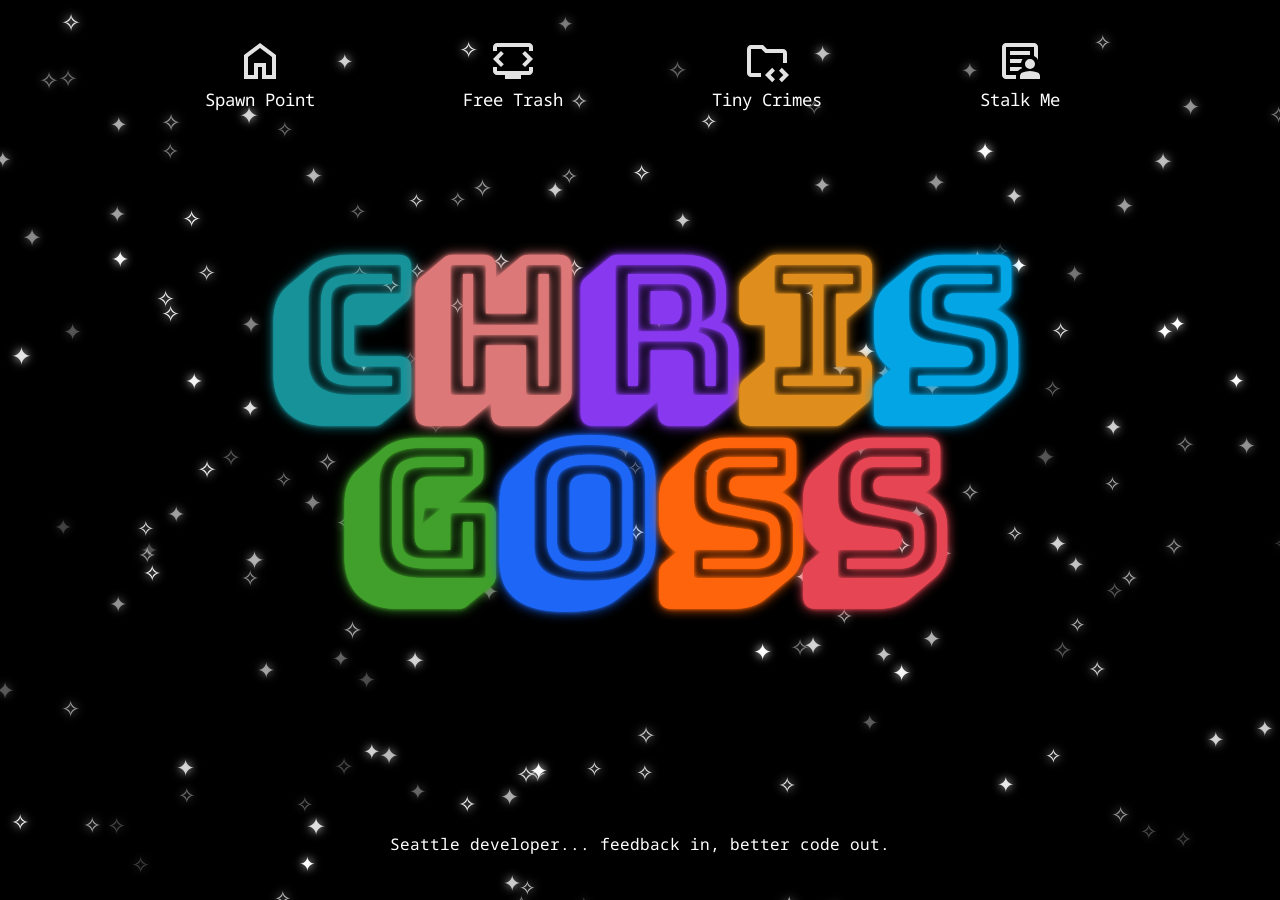
==== index.html @ a901c26e "removed / from: games/sparkle-seeker.html link." ====
<!-- NOTE: MAIN HTML -->
<!DOCTYPE html>
<html lang="en">
<head>
     <meta charset="UTF-8">
     <meta name="viewport" content="width=device-width, initial-scale=1.0">
     <title>✨Chris Goss | Portfolio✨</title>
     <link rel="stylesheet" href="style.css">
</head>
<body>
     <canvas id="siteBgCanvas" class="site-bg-canvas" aria-hidden="true"></canvas>
     <div class="body-ody">

          <header class="site-header">
               <div class="header-top">
                    <nav id="navMenu" class="nav-menu" aria-label="Main navigation">
                         <ul class="nav-list">
                              <li>
                                   <a href="/index.html" class="nav-link">
                                        <img src="images/home.svg" class="nav-icon" alt="" aria-hidden="true">
                                        <span class="nav-label">Spawn Point</span>
                                        <!-- <span class="nav-desc">Origin story.</span> -->
                                   </a>
                              </li>

                              <li>
                                   <a href="games/sparkle-seeker/sparkle-seeker.html" class="nav-link">
                                             <!-- FIXME: WHY TF ISNT THIS PAGE LINK WORKING NOW? -->



                                        <img src="images/showcase.svg" class="nav-icon" alt="" aria-hidden="true">
                                        <span class="nav-label">Free Trash</span>
                                        <!-- <span class="nav-desc">Playable nonsense.</span> -->
                                   </a>
                              </li>

                              <li>
                                   <a href="/https://github.com/cgoss-dev" class="nav-link" target="_blank" rel="noopener noreferrer">
                                        <img src="images/github.svg" class="nav-icon" alt="" aria-hidden="true">
                                        <span class="nav-label">Tiny Crimes</span>
                                        <!-- <span class="nav-desc">Code experiments.</span> -->
                                   </a>
                              </li>

                              <li>
                                   <a href="/https://www.linkedin.com/chrisgoss206" class="nav-link" target="_blank" rel="noopener noreferrer">
                                        <img src="images/indeed.svg" class="nav-icon" alt="" aria-hidden="true">
                                        <span class="nav-label">Stalk Me</span>
                                        <!-- <span class="nav-desc">Digital footprints.</span> -->
                                   </a>
                              </li>
                         </ul>
                    </nav>
               </div>
          </header>
          
          <main class="main-squeeze">
               <section class="hero-stack" aria-label="Intro section">
                    <h1>
                         <a href="index.html" class="marquee" id="marquee-main">
                              <span class="marquee-word">Chris</span>
                              <span class="marquee-break">Goss</span>
                         </a>
                    </h1>
               </section>
          </main>

          <footer class="hero-stack" aria-label="Intro section">
               <div class="hero-blurb">
                    <p class="tagline">
                         Seattle developer... <span class="tagline-break"></span>
                    </p>
               </div>
          </footer>

     </div>
     <script src="script.js"></script>
</body>
</html>
---- style.css ----
/* NOTE: MAIN ROOT CSS */

@import url("https://fonts.googleapis.com/css2?family=Noto+Sans+Mono:wght@400;600&display=swap");
@import url("https://fonts.googleapis.com/css2?family=Bungee+Shade&display=swap");

:root {
     /* COLOR */

     --bg-color: #000000;
     --text-color: #ffffff;
     --accent-color: white;
     --content-width: min(100%, 40rem);

     /* SHARED RAINBOW COLOR ENGINE PALETTE */
     /* Core JS + background JS can both pull from these if needed. */

     --rainbow-pink: #ea76cb;
     --rainbow-red: #d20f39;
     --rainbow-maroon: #e64553;
     --rainbow-peach: #fe640b;
     --rainbow-flamingo: #dd7878;
     --rainbow-yellow: #df8e1d;
     --rainbow-green: #40a02b;
     --rainbow-teal: #179299;
     --rainbow-sky: #04a5e5;
     --rainbow-blue: #1e66f5;
     --rainbow-lavender: #7287fd;
     --rainbow-violet: #8839ef;

     /* PAGE LAYOUT */

     --page-width-wide: 72rem;
     --page-padding-y: clamp(1rem, 2vw, 1.5rem);
     --page-padding-x: calc(var(--page-padding-y) * 1);
     --page-section-gap: var(--page-padding-y);

     --menu-button-color: var(--text-color);
     --menu-canvasboard-width-min: 10em;
     --menu-item-padding: 0.5em;

     /* TEXT */

     --font-body: "Noto Sans Mono", monospace;
     --font-fancy: "Bungee Shade", monospace;

     --header-text-align: left;

     /* A larger visual size is kept here.
     Full-width reclaim farther below helps cutoff stay avoided. */
     --text-size-marquee: clamp(4rem, 15vw, 15rem);
     --text-size-medium: clamp(3rem, 10vw, 3rem);
     --text-size-small: clamp(0.8rem, 5vw, 1.5rem);

     /* Tagline size controls were added here.
     SM can keep size; XS can shrink a little if needed. */
     --text-size-tagline: clamp(0.8rem, 3vw, 1rem);
     --text-size-tagline-xs: clamp(0.75rem, 3vw, 1rem);

     --text-color-marquee: var(--text-color);
     --text-color-medium: var(--text-color);
     --text-color-small: var(--text-color);

     /* JS TEXT COLOR CYCLE CONTROL */
     /* Core JS reads this exact variable name. */

     --text-rainbow-cycle-speed: 900;
     --text-rainbow-transition-speed: 0.2s;
     --text-rainbow-transition-style: ease-in-out;

     /* GLOW */

     --glow-depth: 0 0.75rem 1.75rem rgba(0, 0, 0, 0.5);

     --glow-core: 0 0 clamp(0.02rem, 0.08vw, 0.05rem);
     --glow-soft: 0 0 clamp(0.08rem, 0.3vw, 0.25rem);
     --glow-wide: 0 0 clamp(0.25rem, 0.9vw, 0.75rem);
     --glow-max: 0 0 1rem;

     --glow-text:
          var(--glow-core) currentColor,
          var(--glow-soft) currentColor,
          var(--glow-wide) currentColor;

     --glow-canvasboard:
          var(--glow-depth),
          var(--glow-wide) var(--canvasboard-glow-color),
          var(--glow-max) var(--canvasboard-glow-color);

     /* Core JS reads these exact names for bungee-style +/- glow. */
     /* Leaving these variables in place so JS does not break, but neutralizing them. */
     --glow-bg-particle-blur: 10;
     --glow-game-particle-blur: 10;
     --bungee-glow-blur: 0 0 0.05rem;
     --bungee-shadow-offset-1: 0 0 0 transparent;
     --bungee-shadow-offset-2: 0 0 0 transparent;

     /* PANEL / BOX STYLING */

     --canvasboard-radius: 1em;
     --canvasboard-border-width: 0.25em;
     --canvasboard-border-color: var(--accent-color);
     --canvasboard-border: var(--canvasboard-border-width) solid var(--canvasboard-border-color);
     --canvasboard-glow-color: var(--accent-color);

     /* LAYERS */

     --sparkle-layer-z: -1;
     --ui-layer-z: 2;
     --menu-layer-z: 20;

     /* BACKGROUND SPARKLE CONTROL CENTER */

     --sparkle-opacity: 1;
     --sparkle-count-max: 180;
     --sparkle-density: 0.00015;
     --sparkle-size-min: 20;
     --sparkle-size-max: 25;
     --sparkle-speed-min: 0.2;
     --sparkle-speed-max: 0.7;
     --sparkle-wobble-speed-min: 0.005;
     --sparkle-wobble-speed-max: 0.02;
     --sparkle-wobble-amount-min: 5;
     --sparkle-wobble-amount-max: 15;
     --sparkle-opacity-min: 0.2;
     --sparkle-opacity-max: 1;
     --sparkle-respawn-offset-top: -20;
     --sparkle-respawn-offset-bottom: 24;

     /* BREAKPOINTS */

     --breakpoint-sm-max: 40rem;
     --breakpoint-md-max: 64rem;
     --breakpoint-lg-max: 90rem;

     /* SHARED SPACING */

     --nav-height: clamp(3rem, 8vh, 4rem);
     --hero-gap: clamp(1rem, 4vh, 2rem);

     /* NAV SIZE CONTROL */
     /* Tighter clamp values are used here so a single row is kept longer. */

     --nav-panel-width: 100%;
     --nav-pill-gap: clamp(0.5rem, 1vw, 1rem);
     --nav-pill-padding-y: 0.25rem;
     --nav-pill-padding-x: 0.5rem;

     --nav-icon-size: clamp(2.5rem, 5vw, 3rem);

     /* Label size is allowed to shrink harder here so a single row is preserved. */
     --nav-label-size: clamp(0.85rem, 1.35vw, 1.1rem);
     --nav-desc-size: clamp(0.75rem, 1.5vw, 2rem);
}

/* NON-ROOT CORE */

*,
*::before,
*::after {
     box-sizing: border-box;
}

/* Base document sizing is kept together here for easier scanning. */
html {
     font-size: 16px;
}

body {
     margin: 0;
     padding: 0;
     text-align: left;
     min-height: 100dvh;
     background: var(--bg-color);
     color: var(--text-color);
     font-family: var(--font-body);
     position: relative;
     overflow: hidden;
}

.body-ody {
     width: 100%;
     min-height: 100dvh;
     margin: 0 auto;
     padding: var(--page-padding-y) var(--page-padding-x);
     position: relative;
     z-index: var(--ui-layer-z);
     display: grid;
     grid-template-rows: auto 1fr;
     overflow: hidden;
}

/* BACKGROUND SPARKLE CANVAS */

.site-bg-canvas {
     position: fixed;
     inset: 0;
     width: 100vw;
     height: 100dvh;
     display: block;
     pointer-events: none;
     opacity: var(--sparkle-opacity);
     z-index: var(--sparkle-layer-z);
}

/* NOTE: HEADER */

header {
     /* border: red, solid, 5px; */

     width: 100%;
     max-width: 100%;
     margin: 0 auto;
     padding: 0;
     text-align: center;
     position: relative;
     line-height: 1;
     display: flex;
     flex-direction: column;
     justify-content: center;

     /* Header spacing can be tied to current text size here so it shrinks more gracefully on smaller screens. */
     gap: 0;
}

.site-header {
     width: 100%;
     max-width: 1000px;
     z-index: var(--menu-layer-z);
}

.header-top {
     width: 100%;
     min-height: var(--nav-height);
     display: flex;
     align-items: center;
     justify-content: center;
     gap: 1rem;
     min-width: 0;

     /* A smaller em-based bottom space can be used here so row spacing follows marquee size. */
     padding-bottom: 0.25em;
}

h1 {
     /* border: yellow, solid, 5px; */

     margin: 0;
     padding: 0;
     text-align: center;
     line-height: 1;
     width: 100%;
     flex: 0 0 auto;
     min-width: 0;

     /* Title area can be allowed to shrink inside shared top row. */
     /* Centering is reinforced here so resize stays clean. */
     display: flex;
     align-items: center;
     justify-content: center;
}

/* NOTE: MENU */
/* Wrapper stays visible/positioned. JS toggles .menu-open on this wrapper. */

.dropdown-low {
     position: relative;
     z-index: var(--menu-layer-z);
     display: flex;
     flex-direction: column;
     align-items: center;
     justify-content: center;
     flex: 0 0 auto;
     width: 100%;
     max-width: 100%;
}

.nav-button {
     position: relative;
     display: none;
     align-items: center;
     justify-content: center;
     width: 3rem;
     height: 3rem;
     padding: 0;
     margin: 0;
     background: rgba(0, 0, 0, 0.75);
     border: var(--canvasboard-border);
     border-radius: 999px;
     outline: none;
     cursor: pointer;
     font-family: var(--font-fancy);
     font-size: 1rem;
     line-height: 1.25;
     color: var(--menu-button-color);
     -webkit-text-fill-color: currentColor;
     text-shadow: var(--glow-text);
     opacity: 1;
     transform: none;
     filter: none;
     box-shadow: var(--glow-canvasboard);

     /* NOTE: SIMPLE HOVER RESPONSE
     Color and glow are eased here. Scale motion is intentionally omitted here. */
     transition:
          color 0.2s ease-in-out,
          text-shadow 0.2s ease-in-out,
          opacity 0.2s ease-in-out,
          filter 0.2s ease-in-out,
          background-color 0.2s ease-in-out;
}

.nav-button-open, .nav-button-close {
     position: absolute;
     inset: 0;
     display: inline-flex;
     align-items: center;
     justify-content: center;
     transition:
          opacity 0.2s ease-in-out,
          transform 0.2s ease-in-out;
}

.nav-button-close {
     opacity: 0;
     transform: scale(0.7);
}

.dropdown-low.menu-open .nav-button-open {
     opacity: 0;
     transform: scale(0.7);
}

.dropdown-low.menu-open .nav-button-close {
     opacity: 1;
     transform: scale(1);
}

/* NOTE: PANEL */
/* Hidden by default. Opens when parent wrapper gets .menu-open from JS. */

.nav-menu {
     position: relative;
     top: auto;
     right: auto;
     width: 100%;
     max-width: 100%;
     list-style: none;
     margin: 0 auto;
     min-width: 0;
     overflow: hidden;
     opacity: 1;
     transform: none;
     pointer-events: auto;

     /* border: var(--canvasboard-border); */
     /* border-radius: 999px; */
     /* background: rgba(0, 0, 0, 0.72); */
     /* box-shadow: var(--glow-canvasboard); */

     transition:
          opacity 0.25s ease-in-out,
          transform 0.25s ease-in-out;
}

.dropdown-low.menu-open .nav-menu {
     opacity: 1;
     transform: none;
     pointer-events: auto;
}

.nav-menu ul,
.nav-list {
     list-style: none;
     margin: 0;
     padding: 0;
}

.nav-list {
     display: flex;
     justify-content: space-between;
     align-items: stretch;
     gap: var(--nav-pill-gap);
     width: 100%;

     /* Wrapping is blocked here so a single row is kept. */
     flex-wrap: nowrap;
}

.nav-menu li {
     margin: 0;
     padding: 0;
     min-width: 0;
     flex: 1 1 0;
     font-size: var(--text-size-small);
     text-align: center;

     /* Equal-width slots are used here so icon-only mode
     keeps same overall spread instead of bunching up. */
}

.nav-menu a {
     text-decoration: none;
}

.nav-link {
     display: inline-flex;
     align-items: center;
     justify-content: center;
     min-height: 100%;
     width: 100%;
     max-width: 100%;
     padding: var(--nav-pill-padding-y) var(--nav-pill-padding-x);
     color: var(--text-color-medium);
     background: transparent;
     border-radius: 999px;
     cursor: pointer;
     text-align: center;
     white-space: nowrap;

     /* Gap is allowed to shrink here so a single row is kept. */
     gap: clamp(0rem, 0.5vw, 0.7rem);

     /* NOTE: SIMPLE LINK HOVER RESPONSE
     Color and glow are eased here. Scale motion is intentionally omitted here. */
     transition:
          background-color 0.2s ease-in-out,
          color 0.2s ease-in-out,
          text-shadow 0.2s ease-in-out,
          opacity 0.2s ease-in-out;
}

.nav-link:hover,
.nav-link:active,
.nav-link:focus-visible {
     color: var(--text-color);
     text-shadow: var(--glow-text);
     background: rgba(255, 255, 255, 0.08);
}

/* NOTE: EMOJI ICON CONTROL */
/* Emoji stays clean here, without extra panel or border treatment. */

.nav-icon {
     width: var(--nav-icon-size);
     height: var(--nav-icon-size);
     line-height: 1;
     display: inline-block;
     flex: 0 0 auto;
     vertical-align: middle;
     object-fit: contain;
     background: transparent;
     border: none;
     box-shadow: none;
     outline: none;

     /* Hover glow is matched to label glow here. */
     transition:
          filter 0.2s ease-in-out,
          opacity 0.2s ease-in-out,
          transform 0.2s ease-in-out;
}

.nav-link:hover .nav-icon,
.nav-link:active .nav-icon,
.nav-link:focus-visible .nav-icon {
     filter:
          drop-shadow(var(--glow-core) currentColor)
          drop-shadow(var(--glow-soft) currentColor)
          drop-shadow(var(--glow-wide) currentColor);
}

.nav-label,
.nav-desc {
     display: inline-block;
     min-width: 0;
}

.nav-label {
     font-size: var(--nav-label-size);
     line-height: 1.25;
     white-space: nowrap;
}

.nav-desc {
     display: none;
     font-size: var(--nav-desc-size);
     opacity: 0.78;
     white-space: nowrap;
}

/* Dropdown trigger was removed here. */
.nav-button,
.nav-button-open,
.nav-button-close {
     display: none !important;
}

/* NOTE: HERO LAYOUT */
/* Marquee stays centered inside remaining page space. */

.main-squeeze {
     width: 100%;
     max-width: 100%;
     margin: 0 auto;
     flex: 1;
     /* min-height: 20rem; */
     display: flex;
     flex-direction: column;
     /* background-color: #04a5e5; */

     /* full height below header */
}

.hero-stack {
     width: calc(100% + (var(--page-padding-x) * 2));
     max-width: calc(100% + (var(--page-padding-x) * 2));
     margin: 0 calc(var(--page-padding-x) * -1);
     flex: 1;
     min-height: 0;
     position: relative;
     display: flex;
     flex-direction: column;
     justify-content: center;
     align-items: center;
     gap: 0;
     padding-inline: 0;
     padding-bottom: calc(1rem + var(--page-padding-y));
     padding-left: 0;
     padding-right: 0;

     /* vertical + horizontal centering */
     /* Extra bottom room is reserved here so tagline can sit near lower edge without overlap. */
     /* Full viewport room is reclaimed here.
     Earlier page padding was causing early shrink. */
}

.hero-stack h1 {
     margin: 0;
     width: 100%;
     display: flex;
     justify-content: center;
}

.hero-blurb {
     width: calc(100% - (var(--page-padding-x) * 2));
     max-width: calc(100vw - (var(--page-padding-x) * 2));
     flex: 0 0 auto;
     margin: 0 auto;
     display: flex;
     align-items: center;
     justify-content: center;
     min-width: 0;
     position: absolute;
     left: 50%;
     bottom: var(--page-padding-y);
     transform: translateX(-50%);
}

 /* NOTE: MARQUEE */

.marquee {
     /* border: blue, solid, 5px; */

     display: inline-flex;
     flex-direction: column;
     align-items: center;
     justify-content: center;
     width: calc(100% - (var(--page-padding-x) * 2));
     max-width: calc(100vw - (var(--page-padding-x) * 2));
     margin: 0 auto;
     padding: 0;
     text-align: center;
     color: var(--text-color-marquee);
     text-decoration: none;
     font-family: var(--font-fancy);
     font-size: var(--text-size-marquee);
     line-height: 0.95;
     white-space: normal;
     overflow: visible;
     transform: translateY(-10%);

     /* Full available width is used here so resize can keep happening.
     fit-content was causing an early stop point before. */
     /* "rem" is relative to base html font size (16px), this does NOT resize.
          "em" is relative to parent element's font size, this DOES resize.*/
     /* A slightly tighter line-height is used so both rows feel evenly stacked. */
     /* A full viewport lane is used here, minus tiny edge room.
     Big visual feel can now be kept longer without cutoff. */
}

.marquee > span {
     display: block;
     width: 100%;
     max-width: 100%;
     margin: 0;
     padding: 0;
     text-align: center;
     text-shadow: var(--glow-text);
     white-space: nowrap;
     transition:
          color var(--text-rainbow-transition-speed) var(--text-rainbow-transition-style),
          text-shadow var(--text-rainbow-transition-speed) var(--text-rainbow-transition-style);
}

.marquee-word,
.marquee-break {
     text-align: center;
}

/* NOTE: TAGLINE */
/* One row is kept as long as room still exists.
A break is only introduced at chosen split point later. */

.tagline {
     width: 100%;
     max-width: 100%;
     margin: 0 auto;
     padding-top: clamp(0.2rem, 0.5vh, 0.25rem);
     padding-left: 0;
     padding-right: 0;
     color: var(--text-color-small);
     font-size: var(--text-size-tagline);
     line-height: 1;
     text-align: center;
     white-space: nowrap;
     overflow-wrap: normal;
}

/* NOTE: TAGLINE BREAK */
/* A line break is only forced on smaller widths. */

.tagline-break {
     display: inline;
     min-height: 0;
}

/* NOTE: RESPONSIVE NAV MODES */

/* ========================= */
/* LG — FULL NAV (>= 60rem)  */
/* ========================= */

@media (min-width: 60rem) {

     .nav-link {
          flex-direction: column;
          gap: clamp(0rem, 0.35vw, 0.35rem);
          padding-top: 0.8rem;
          padding-bottom: 0.8rem;
     }

     .nav-label {
          display: inline-block;
     }

     .nav-desc {
          display: inline-block;
     }

     .tagline {
          white-space: nowrap;
          font-size: var(--text-size-tagline);
     }

     .tagline-break {
          display: inline;
     }
}

/* ========================= */
/* MD — ICON + LABEL (40–60) */
/* ========================= */

@media (min-width: 40.0001rem) and (max-width: 59.9999rem) {

     .nav-link {
          flex-direction: row;
          gap: clamp(0rem, 0.5vw, 0.6rem);
     }

     .nav-label {
          display: inline-block;
     }

     .nav-desc {
          display: none;
     }

     .tagline {
          white-space: nowrap;
          font-size: var(--text-size-tagline);
     }

     .tagline-break {
          display: inline;
     }
}

/* ========================= */
/* SM — ICON ONLY (<= 40rem) */
/* ========================= */

@media (min-width: 20.0001rem) and (max-width: 40rem) {

     /* NAV: icons only, but spacing preserved */

     .nav-label,
     .nav-desc {
          display: none;
     }

     .nav-link {
          gap: 0;
          padding-inline: 0.2rem;
     }

     .nav-list {
          justify-content: space-between;
     }

     /* TAGLINE: break ONLY at chosen split point */

     .tagline {
          white-space: normal;
          font-size: var(--text-size-tagline);
          line-height: 1;
     }

     .tagline-break {
          display: block;
     }

     /* MARQUEE: full-width lane stays in place */

     .marquee {
          width: calc(100% - (var(--page-padding-x) * 2));
          max-width: calc(100vw - (var(--page-padding-x) * 2));
     }
}

/* ========================= */
/* XS — ICON ONLY (<= 20rem) */
/* ========================= */

@media (max-width: 20rem) {

     /* NAV: icons only, but spacing preserved */

     .nav-label,
     .nav.desc {
          display: none;
     }

     .nav-link {
          gap: 0;
          padding-inline: 0.2rem;
     }

     .nav-list {
          justify-content: space-between;
     }

     /* TAGLINE: break ONLY at chosen split point */

     .tagline {
          white-space: normal;
          font-size: var(--text-size-tagline-xs);
          line-height: 1;
     }

     .tagline-break {
          display: block;
     }

     /* MARQUEE: full-width lane stays in place */

     .marquee {
          width: calc(100% - (var(--page-padding-x) * 2));
          max-width: calc(100vw - (var(--page-padding-x) * 2));
     }
}



/* NOTE: GAME-SPECIFIC */

/* SPARKLE SEEKER */

.game-container {
     /* width: 90%;
     height: 90%; */
     aspect-ratio: 1 / 1;
     margin: 0 auto;
     border: var(--canvasboard-border);
     border-radius: var(--canvasboard-radius);
     box-shadow: var(--glow-canvasboard);
     background: rgba(0, 0, 0, 0.75);
     overflow: hidden;
     display: flex;
     align-items: stretch;
     justify-content: stretch;
}

#miniGameCanvas {
     width: 100%;
     height: 100%;
     display: block;
     border-radius: inherit;
}
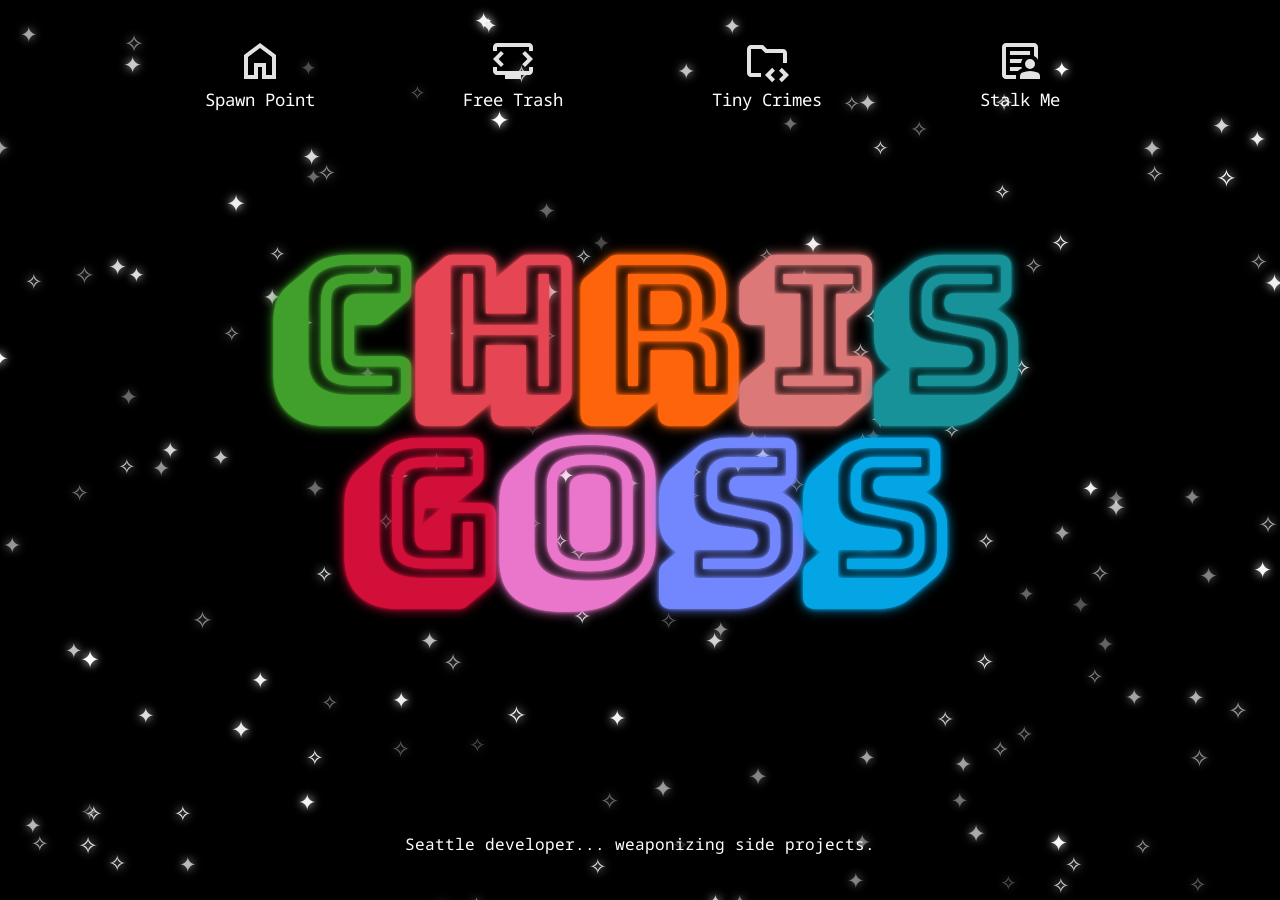
==== commit 5a18819d: "links might work, now trying to adjust canvas size need to add joystick crosshairs next" ====
--- a/index.html
+++ b/index.html
@@ -17,7 +17,7 @@
                          <ul class="nav-list">
                               <li>
                                    <a href="/index.html" class="nav-link">
-                                        <img src="images/home.svg" class="nav-icon" alt="" aria-hidden="true">
+                                        <img src="/images/home.svg" class="nav-icon" alt="" aria-hidden="true">
                                         <span class="nav-label">Spawn Point</span>
                                         <!-- <span class="nav-desc">Origin story.</span> -->
                                    </a>
@@ -26,10 +26,7 @@
                               <li>
                                    <a href="games/sparkle-seeker/sparkle-seeker.html" class="nav-link">
                                              <!-- FIXME: WHY TF ISNT THIS PAGE LINK WORKING NOW? -->
-
-
-
-                                        <img src="images/showcase.svg" class="nav-icon" alt="" aria-hidden="true">
+                                        <img src="/images/showcase.svg" class="nav-icon" alt="" aria-hidden="true">
                                         <span class="nav-label">Free Trash</span>
                                         <!-- <span class="nav-desc">Playable nonsense.</span> -->
                                    </a>
@@ -37,7 +34,7 @@
 
                               <li>
                                    <a href="/https://github.com/cgoss-dev" class="nav-link" target="_blank" rel="noopener noreferrer">
-                                        <img src="images/github.svg" class="nav-icon" alt="" aria-hidden="true">
+                                        <img src="/images/github.svg" class="nav-icon" alt="" aria-hidden="true">
                                         <span class="nav-label">Tiny Crimes</span>
                                         <!-- <span class="nav-desc">Code experiments.</span> -->
                                    </a>
@@ -45,7 +42,7 @@
 
                               <li>
                                    <a href="/https://www.linkedin.com/chrisgoss206" class="nav-link" target="_blank" rel="noopener noreferrer">
-                                        <img src="images/indeed.svg" class="nav-icon" alt="" aria-hidden="true">
+                                        <img src="/images/indeed.svg" class="nav-icon" alt="" aria-hidden="true">
                                         <span class="nav-label">Stalk Me</span>
                                         <!-- <span class="nav-desc">Digital footprints.</span> -->
                                    </a>
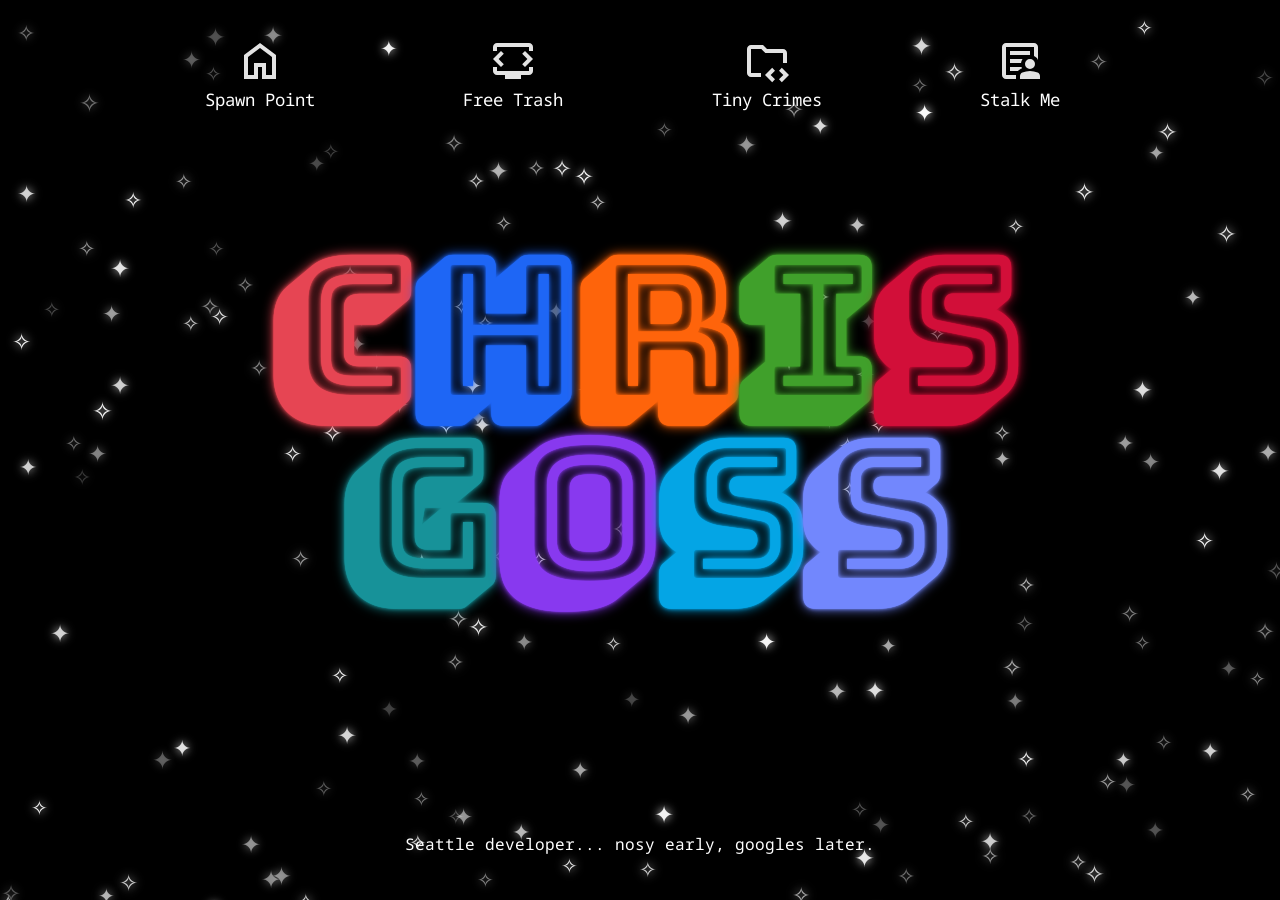
==== commit b9200f93: "FIXING LINKS AND PIX" ====
--- a/index.html
+++ b/index.html
@@ -17,7 +17,7 @@
                          <ul class="nav-list">
                               <li>
                                    <a href="/index.html" class="nav-link">
-                                        <img src="/images/home.svg" class="nav-icon" alt="" aria-hidden="true">
+                                        <img src="images/home.svg" class="nav-icon" alt="" aria-hidden="true">
                                         <span class="nav-label">Spawn Point</span>
                                         <!-- <span class="nav-desc">Origin story.</span> -->
                                    </a>
@@ -25,8 +25,7 @@
 
                               <li>
                                    <a href="games/sparkle-seeker/sparkle-seeker.html" class="nav-link">
-                                             <!-- FIXME: WHY TF ISNT THIS PAGE LINK WORKING NOW? -->
-                                        <img src="/images/showcase.svg" class="nav-icon" alt="" aria-hidden="true">
+                                        <img src="images/showcase.svg" class="nav-icon" alt="" aria-hidden="true">
                                         <span class="nav-label">Free Trash</span>
                                         <!-- <span class="nav-desc">Playable nonsense.</span> -->
                                    </a>
@@ -34,7 +33,7 @@
 
                               <li>
                                    <a href="/https://github.com/cgoss-dev" class="nav-link" target="_blank" rel="noopener noreferrer">
-                                        <img src="/images/github.svg" class="nav-icon" alt="" aria-hidden="true">
+                                        <img src="images/github.svg" class="nav-icon" alt="" aria-hidden="true">
                                         <span class="nav-label">Tiny Crimes</span>
                                         <!-- <span class="nav-desc">Code experiments.</span> -->
                                    </a>
@@ -42,7 +41,7 @@
 
                               <li>
                                    <a href="/https://www.linkedin.com/chrisgoss206" class="nav-link" target="_blank" rel="noopener noreferrer">
-                                        <img src="/images/indeed.svg" class="nav-icon" alt="" aria-hidden="true">
+                                        <img src="images/indeed.svg" class="nav-icon" alt="" aria-hidden="true">
                                         <span class="nav-label">Stalk Me</span>
                                         <!-- <span class="nav-desc">Digital footprints.</span> -->
                                    </a>
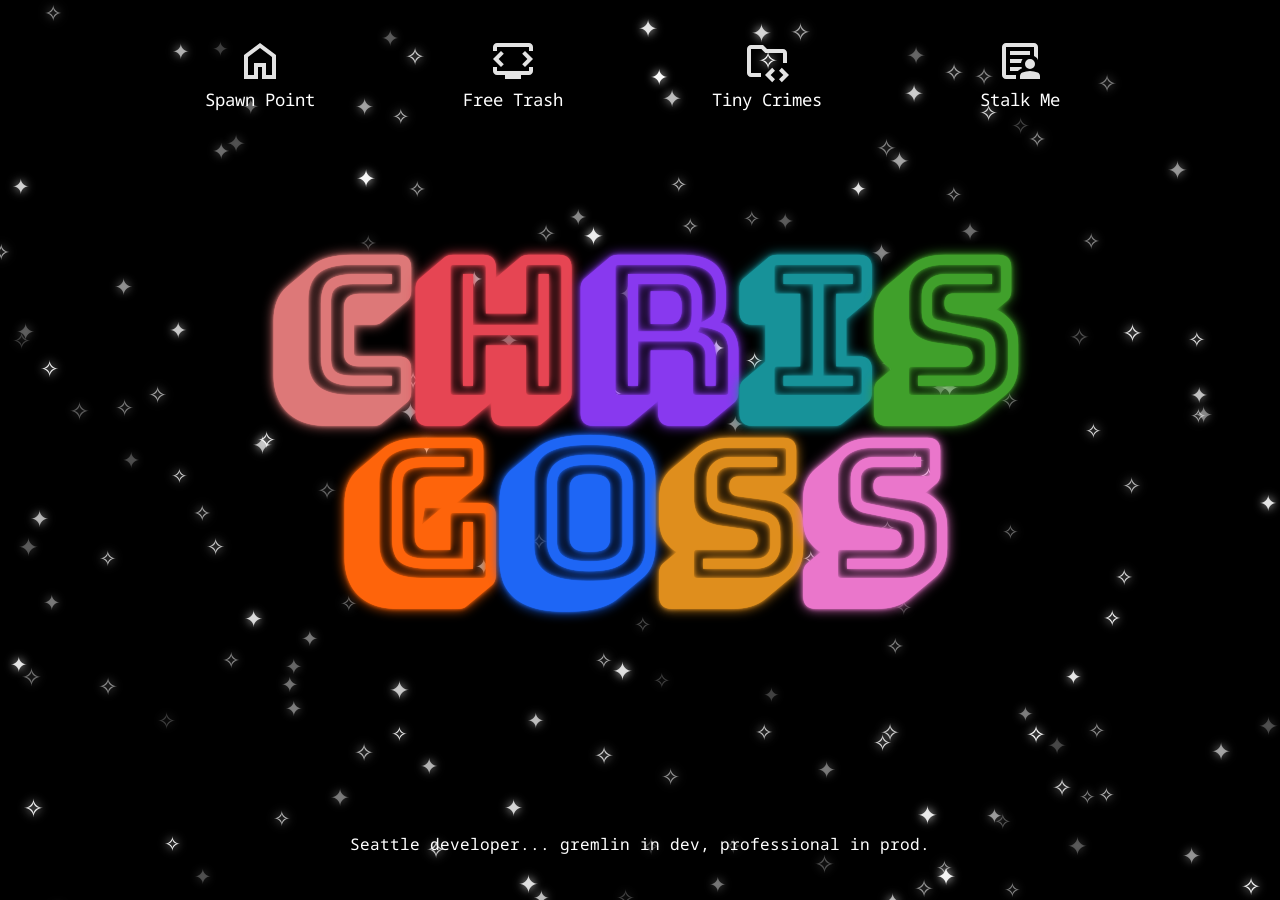
==== commit 16cee014: "Update index.html" ====
--- a/index.html
+++ b/index.html
@@ -16,7 +16,7 @@
                     <nav id="navMenu" class="nav-menu" aria-label="Main navigation">
                          <ul class="nav-list">
                               <li>
-                                   <a href="/index.html" class="nav-link">
+                                   <a href="index.html" class="nav-link">
                                         <img src="images/home.svg" class="nav-icon" alt="" aria-hidden="true">
                                         <span class="nav-label">Spawn Point</span>
                                         <!-- <span class="nav-desc">Origin story.</span> -->
@@ -32,7 +32,7 @@
                               </li>
 
                               <li>
-                                   <a href="/https://github.com/cgoss-dev" class="nav-link" target="_blank" rel="noopener noreferrer">
+                                   <a href="https://github.com/cgoss-dev" class="nav-link" target="_blank" rel="noopener noreferrer">
                                         <img src="images/github.svg" class="nav-icon" alt="" aria-hidden="true">
                                         <span class="nav-label">Tiny Crimes</span>
                                         <!-- <span class="nav-desc">Code experiments.</span> -->
@@ -40,7 +40,7 @@
                               </li>
 
                               <li>
-                                   <a href="/https://www.linkedin.com/chrisgoss206" class="nav-link" target="_blank" rel="noopener noreferrer">
+                                   <a href="https://www.linkedin.com/chrisgoss206" class="nav-link" target="_blank" rel="noopener noreferrer">
                                         <img src="images/indeed.svg" class="nav-icon" alt="" aria-hidden="true">
                                         <span class="nav-label">Stalk Me</span>
                                         <!-- <span class="nav-desc">Digital footprints.</span> -->
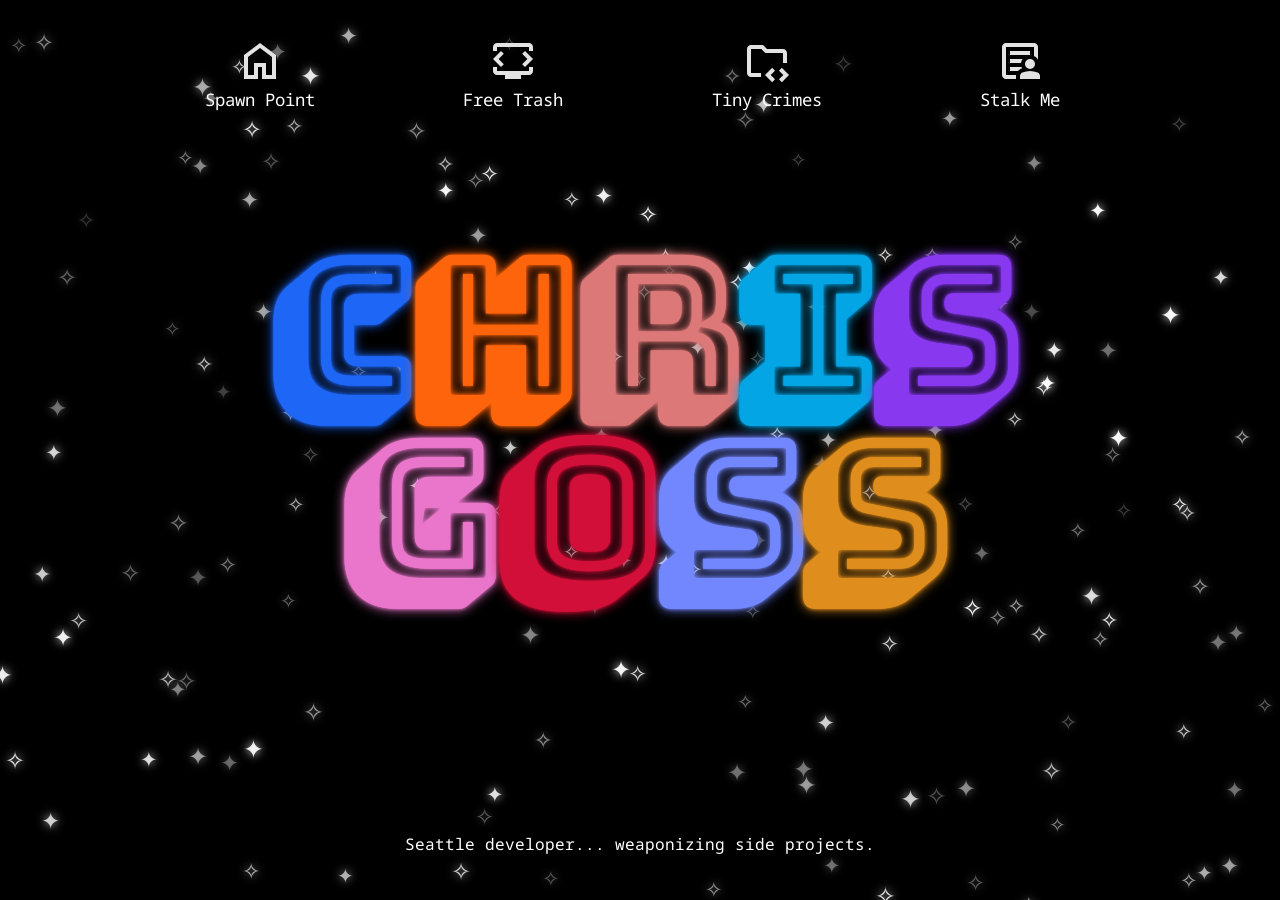
==== commit 09412293: "messin up ext links like a chump" ====
--- a/index.html
+++ b/index.html
@@ -40,7 +40,7 @@
                               </li>
 
                               <li>
-                                   <a href="https://www.linkedin.com/chrisgoss206" class="nav-link" target="_blank" rel="noopener noreferrer">
+                                   <a href="https://linkedin.com/chrisgoss206" class="nav-link" target="_blank" rel="noopener noreferrer">
                                         <img src="images/indeed.svg" class="nav-icon" alt="" aria-hidden="true">
                                         <span class="nav-label">Stalk Me</span>
                                         <!-- <span class="nav-desc">Digital footprints.</span> -->
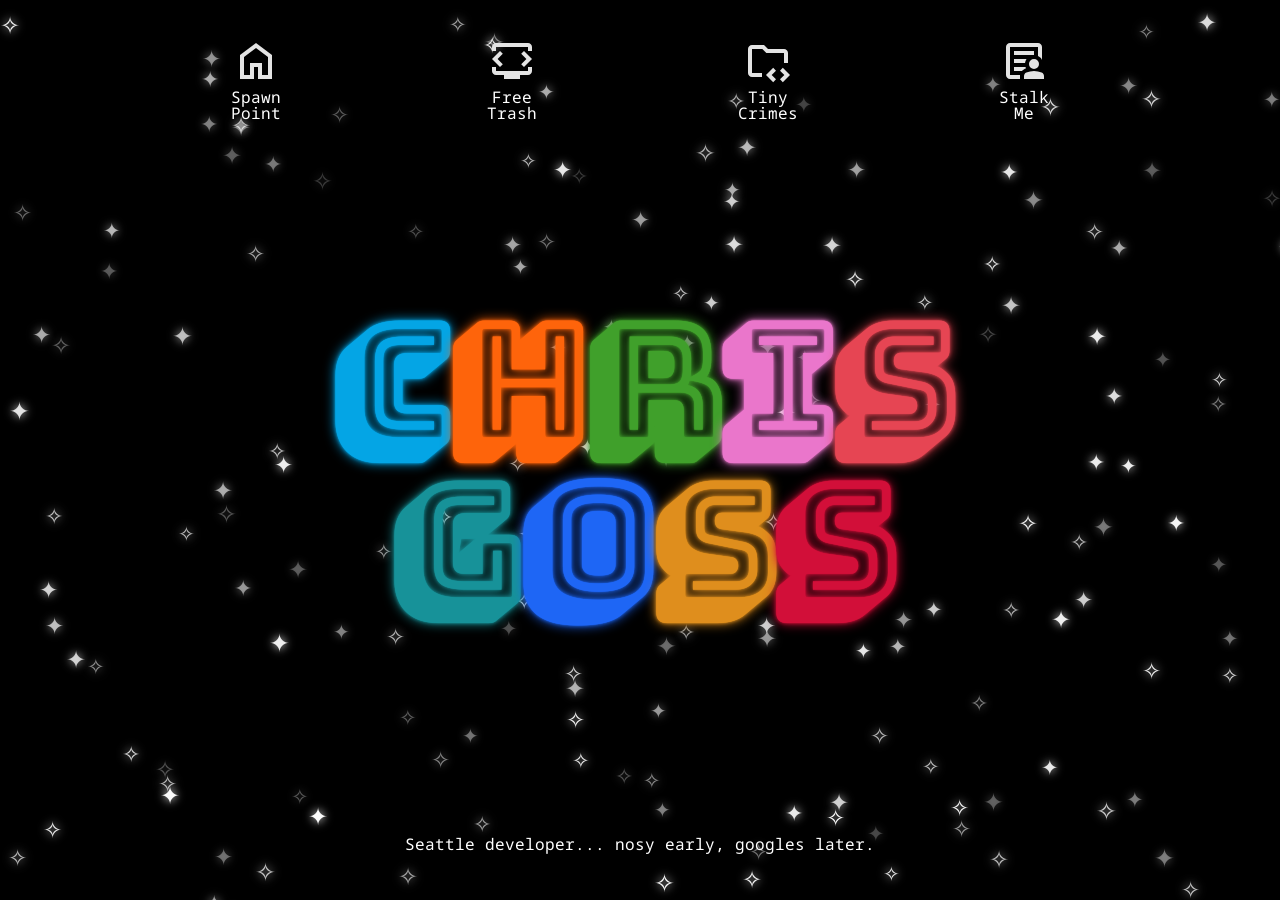
==== commit 50022621: "trying to force labels to split between words" ====
--- a/index.html
+++ b/index.html
@@ -18,7 +18,7 @@
                               <li>
                                    <a href="index.html" class="nav-link">
                                         <img src="images/home.svg" class="nav-icon" alt="" aria-hidden="true">
-                                        <span class="nav-label">Spawn Point</span>
+                                        <span class="nav-label">Spawn<br>Point</span>
                                         <!-- <span class="nav-desc">Origin story.</span> -->
                                    </a>
                               </li>
@@ -26,7 +26,7 @@
                               <li>
                                    <a href="games/sparkle-seeker/sparkle-seeker.html" class="nav-link">
                                         <img src="images/showcase.svg" class="nav-icon" alt="" aria-hidden="true">
-                                        <span class="nav-label">Free Trash</span>
+                                        <span class="nav-label">Free<br>Trash</span>
                                         <!-- <span class="nav-desc">Playable nonsense.</span> -->
                                    </a>
                               </li>
@@ -34,7 +34,7 @@
                               <li>
                                    <a href="https://github.com/cgoss-dev" class="nav-link" target="_blank" rel="noopener noreferrer">
                                         <img src="images/github.svg" class="nav-icon" alt="" aria-hidden="true">
-                                        <span class="nav-label">Tiny Crimes</span>
+                                        <span class="nav-label">Tiny<br>Crimes</span>
                                         <!-- <span class="nav-desc">Code experiments.</span> -->
                                    </a>
                               </li>
@@ -42,7 +42,7 @@
                               <li>
                                    <a href="https://linkedin.com/chrisgoss206" class="nav-link" target="_blank" rel="noopener noreferrer">
                                         <img src="images/indeed.svg" class="nav-icon" alt="" aria-hidden="true">
-                                        <span class="nav-label">Stalk Me</span>
+                                        <span class="nav-label">Stalk<br>Me</span>
                                         <!-- <span class="nav-desc">Digital footprints.</span> -->
                                    </a>
                               </li>
--- a/style.css
+++ b/style.css
@@ -45,11 +45,19 @@
 
      --header-text-align: left;
 
-     /* A larger visual size is kept here.
-     Full-width reclaim farther below helps cutoff stay avoided. */
-     --text-size-marquee: clamp(4rem, 15vw, 15rem);
-     --text-size-medium: clamp(3rem, 10vw, 3rem);
-     --text-size-small: clamp(0.8rem, 5vw, 1.5rem);
+     /* NOTE: TEXT SIZE */
+     --text-size-marquee: 64px;
+     --text-size-marquee: clamp(2.5rem, 25vw, 10rem);
+
+     --text-size-large: 32px;
+     --text-size-large: clamp(1.5rem, 10vw, 3rem);
+
+     --text-size-medium: 16px;
+     --text-size-medium: clamp(1rem, 7vw, 2rem);
+
+     --text-size-small: 8px;
+     --text-size-small: clamp(0.5rem, 3vw, 1rem);
+
 
      /* Tagline size controls were added here.
      SM can keep size; XS can shrink a little if needed. */
@@ -90,7 +98,6 @@
      /* Leaving these variables in place so JS does not break, but neutralizing them. */
      --glow-bg-particle-blur: 10;
      --glow-game-particle-blur: 10;
-     --bungee-glow-blur: 0 0 0.05rem;
      --bungee-shadow-offset-1: 0 0 0 transparent;
      --bungee-shadow-offset-2: 0 0 0 transparent;
 
@@ -141,15 +148,11 @@
      /* Tighter clamp values are used here so a single row is kept longer. */
 
      --nav-panel-width: 100%;
-     --nav-pill-gap: clamp(0.5rem, 1vw, 1rem);
-     --nav-pill-padding-y: 0.25rem;
+     --nav-pill-gap: clamp(1.5rem, 1vw, 2rem);
+     --nav-pill-padding-y: 0.5rem;
      --nav-pill-padding-x: 0.5rem;
 
-     --nav-icon-size: clamp(2.5rem, 5vw, 3rem);
-
-     /* Label size is allowed to shrink harder here so a single row is preserved. */
-     --nav-label-size: clamp(0.85rem, 1.35vw, 1.1rem);
-     --nav-desc-size: clamp(0.75rem, 1.5vw, 2rem);
+     --nav-icon-size: clamp(2rem, 5vw, 3rem);
 }
 
 /* NON-ROOT CORE */
@@ -163,6 +166,7 @@
 /* Base document sizing is kept together here for easier scanning. */
 html {
      font-size: 16px;
+     overflow-x: hidden;
 }
 
 body {
@@ -174,11 +178,13 @@
      color: var(--text-color);
      font-family: var(--font-body);
      position: relative;
-     overflow: hidden;
+     overflow-x: hidden;
+     overflow-y: auto;
 }
 
 .body-ody {
      width: 100%;
+     max-width: 100%;
      min-height: 100dvh;
      margin: 0 auto;
      padding: var(--page-padding-y) var(--page-padding-x);
@@ -186,7 +192,7 @@
      z-index: var(--ui-layer-z);
      display: grid;
      grid-template-rows: auto 1fr;
-     overflow: hidden;
+     overflow: visible;
 }
 
 /* BACKGROUND SPARKLE CANVAS */
@@ -205,8 +211,6 @@
 /* NOTE: HEADER */
 
 header {
-     /* border: red, solid, 5px; */
-
      width: 100%;
      max-width: 100%;
      margin: 0 auto;
@@ -217,15 +221,16 @@
      display: flex;
      flex-direction: column;
      justify-content: center;
-
-     /* Header spacing can be tied to current text size here so it shrinks more gracefully on smaller screens. */
      gap: 0;
+     min-width: 0;
 }
 
 .site-header {
      width: 100%;
      max-width: 1000px;
+     margin: 0 auto;
      z-index: var(--menu-layer-z);
+     min-width: 0;
 }
 
 .header-top {
@@ -236,24 +241,17 @@
      justify-content: center;
      gap: 1rem;
      min-width: 0;
-
-     /* A smaller em-based bottom space can be used here so row spacing follows marquee size. */
      padding-bottom: 0.25em;
 }
 
 h1 {
-     /* border: yellow, solid, 5px; */
-
      margin: 0;
      padding: 0;
      text-align: center;
      line-height: 1;
      width: 100%;
-     flex: 0 0 auto;
-     min-width: 0;
-
-     /* Title area can be allowed to shrink inside shared top row. */
-     /* Centering is reinforced here so resize stays clean. */
+     flex: 0 1 auto;
+     min-width: 0;
      display: flex;
      align-items: center;
      justify-content: center;
@@ -347,16 +345,10 @@
      list-style: none;
      margin: 0 auto;
      min-width: 0;
-     overflow: hidden;
+     overflow: visible;
      opacity: 1;
      transform: none;
      pointer-events: auto;
-
-     /* border: var(--canvasboard-border); */
-     /* border-radius: 999px; */
-     /* background: rgba(0, 0, 0, 0.72); */
-     /* box-shadow: var(--glow-canvasboard); */
-
      transition:
           opacity 0.25s ease-in-out,
           transform 0.25s ease-in-out;
@@ -377,25 +369,22 @@
 
 .nav-list {
      display: flex;
-     justify-content: space-between;
+     justify-content: center;
      align-items: stretch;
      gap: var(--nav-pill-gap);
      width: 100%;
-
-     /* Wrapping is blocked here so a single row is kept. */
-     flex-wrap: nowrap;
+     max-width: 100%;
+     flex-wrap: wrap;
+     min-width: 0;
 }
 
 .nav-menu li {
      margin: 0;
      padding: 0;
      min-width: 0;
-     flex: 1 1 0;
+     flex: 1 1 9rem;
      font-size: var(--text-size-small);
      text-align: center;
-
-     /* Equal-width slots are used here so icon-only mode
-     keeps same overall spread instead of bunching up. */
 }
 
 .nav-menu a {
@@ -409,19 +398,15 @@
      min-height: 100%;
      width: 100%;
      max-width: 100%;
+     min-width: 0;
      padding: var(--nav-pill-padding-y) var(--nav-pill-padding-x);
      color: var(--text-color-medium);
      background: transparent;
      border-radius: 999px;
      cursor: pointer;
      text-align: center;
-     white-space: nowrap;
-
-     /* Gap is allowed to shrink here so a single row is kept. */
+     white-space: normal;
      gap: clamp(0rem, 0.5vw, 0.7rem);
-
-     /* NOTE: SIMPLE LINK HOVER RESPONSE
-     Color and glow are eased here. Scale motion is intentionally omitted here. */
      transition:
           background-color 0.2s ease-in-out,
           color 0.2s ease-in-out,
@@ -473,19 +458,26 @@
 .nav-desc {
      display: inline-block;
      min-width: 0;
+     max-width: 100%;
 }
 
 .nav-label {
-     font-size: var(--nav-label-size);
-     line-height: 1.25;
-     white-space: nowrap;
+     font-size: var(--text-size-small);
+     line-height: 1;
+     white-space: normal;
+     overflow-wrap: normal;
+     word-break: keep-all;
+     text-wrap: balance;
 }
 
 .nav-desc {
      display: none;
-     font-size: var(--nav-desc-size);
+     font-size: var(--text-size-small);
      opacity: 0.78;
-     white-space: nowrap;
+     white-space: normal;
+     overflow-wrap: normal;
+     word-break: keep-all;
+     text-wrap: balance;
 }
 
 /* Dropdown trigger was removed here. */
@@ -496,56 +488,48 @@
 }
 
 /* NOTE: HERO LAYOUT */
-/* Marquee stays centered inside remaining page space. */
 
 .main-squeeze {
      width: 100%;
      max-width: 100%;
+     min-width: 0;
      margin: 0 auto;
      flex: 1;
-     /* min-height: 20rem; */
      display: flex;
      flex-direction: column;
-     /* background-color: #04a5e5; */
-
-     /* full height below header */
 }
 
 .hero-stack {
-     width: calc(100% + (var(--page-padding-x) * 2));
-     max-width: calc(100% + (var(--page-padding-x) * 2));
-     margin: 0 calc(var(--page-padding-x) * -1);
+     width: 100%;
+     max-width: 100%;
+     margin: 0 auto;
      flex: 1;
      min-height: 0;
+     min-width: 0;
      position: relative;
      display: flex;
      flex-direction: column;
      justify-content: center;
      align-items: center;
      gap: 0;
-     padding-inline: 0;
-     padding-bottom: calc(1rem + var(--page-padding-y));
-     padding-left: 0;
-     padding-right: 0;
-
-     /* vertical + horizontal centering */
-     /* Extra bottom room is reserved here so tagline can sit near lower edge without overlap. */
-     /* Full viewport room is reclaimed here.
-     Earlier page padding was causing early shrink. */
+     padding: 0 0 calc(1rem + var(--page-padding-y));
 }
 
 .hero-stack h1 {
      margin: 0;
      width: 100%;
+     max-width: 100%;
+     min-width: 0;
      display: flex;
      justify-content: center;
 }
 
 .hero-blurb {
-     width: calc(100% - (var(--page-padding-x) * 2));
-     max-width: calc(100vw - (var(--page-padding-x) * 2));
+     width: 100%;
+     max-width: 100%;
      flex: 0 0 auto;
      margin: 0 auto;
+     padding-inline: var(--page-padding-x);
      display: flex;
      align-items: center;
      justify-content: center;
@@ -556,51 +540,37 @@
      transform: translateX(-50%);
 }
 
- /* NOTE: MARQUEE */
+/* NOTE: MARQUEE */
 
 .marquee {
-     /* border: blue, solid, 5px; */
-
-     display: inline-flex;
+     display: flex;
      flex-direction: column;
      align-items: center;
      justify-content: center;
-     width: calc(100% - (var(--page-padding-x) * 2));
-     max-width: calc(100vw - (var(--page-padding-x) * 2));
+     width: 100%;
+     max-width: 100%;
      margin: 0 auto;
      padding: 0;
      text-align: center;
-     color: var(--text-color-marquee);
-     text-decoration: none;
      font-family: var(--font-fancy);
      font-size: var(--text-size-marquee);
-     line-height: 0.95;
-     white-space: normal;
-     overflow: visible;
-     transform: translateY(-10%);
-
-     /* Full available width is used here so resize can keep happening.
-     fit-content was causing an early stop point before. */
-     /* "rem" is relative to base html font size (16px), this does NOT resize.
-          "em" is relative to parent element's font size, this DOES resize.*/
-     /* A slightly tighter line-height is used so both rows feel evenly stacked. */
-     /* A full viewport lane is used here, minus tiny edge room.
-     Big visual feel can now be kept longer without cutoff. */
+     line-height: 1;
 }
 
 .marquee > span {
      display: block;
-     width: 100%;
-     max-width: 100%;
-     margin: 0;
+     width: fit-content;
+     max-width: 100%;
+     margin: 0 auto;
      padding: 0;
      text-align: center;
+     white-space: nowrap;
+     overflow-wrap: normal;
+     word-break: keep-all;
      text-shadow: var(--glow-text);
-     white-space: nowrap;
-     transition:
-          color var(--text-rainbow-transition-speed) var(--text-rainbow-transition-style),
-          text-shadow var(--text-rainbow-transition-speed) var(--text-rainbow-transition-style);
-}
+}
+
+
 
 .marquee-word,
 .marquee-break {
@@ -608,8 +578,6 @@
 }
 
 /* NOTE: TAGLINE */
-/* One row is kept as long as room still exists.
-A break is only introduced at chosen split point later. */
 
 .tagline {
      width: 100%;
@@ -622,11 +590,11 @@
      font-size: var(--text-size-tagline);
      line-height: 1;
      text-align: center;
-     white-space: nowrap;
-     overflow-wrap: normal;
-}
-
-/* NOTE: TAGLINE BREAK */
+     white-space: normal;
+     overflow-wrap: anywhere;
+}
+
+/* TAGLINE BREAK */
 /* A line break is only forced on smaller widths. */
 
 .tagline-break {
@@ -637,11 +605,10 @@
 /* NOTE: RESPONSIVE NAV MODES */
 
 /* ========================= */
-/* LG — FULL NAV (>= 60rem)  */
+/* LG >= 60rem  */
 /* ========================= */
 
 @media (min-width: 60rem) {
-
      .nav-link {
           flex-direction: column;
           gap: clamp(0rem, 0.35vw, 0.35rem);
@@ -649,6 +616,10 @@
           padding-bottom: 0.8rem;
      }
 
+     .nav-menu li {
+          flex: 1 1 0;
+     }
+
      .nav-label {
           display: inline-block;
      }
@@ -659,6 +630,7 @@
 
      .tagline {
           white-space: nowrap;
+          overflow-wrap: normal;
           font-size: var(--text-size-tagline);
      }
 
@@ -668,14 +640,18 @@
 }
 
 /* ========================= */
-/* MD — ICON + LABEL (40–60) */
+/* MD 40–60 */
 /* ========================= */
 
 @media (min-width: 40.0001rem) and (max-width: 59.9999rem) {
-
      .nav-link {
-          flex-direction: row;
           gap: clamp(0rem, 0.5vw, 0.6rem);
+          flex-direction: column;
+          align-items: center;
+     }
+
+     .nav-menu li {
+          flex: 1 1 8rem;
      }
 
      .nav-label {
@@ -688,6 +664,7 @@
 
      .tagline {
           white-space: nowrap;
+          overflow-wrap: normal;
           font-size: var(--text-size-tagline);
      }
 
@@ -697,28 +674,39 @@
 }
 
 /* ========================= */
-/* SM — ICON ONLY (<= 40rem) */
+/* SM <= 40rem */
 /* ========================= */
 
 @media (min-width: 20.0001rem) and (max-width: 40rem) {
-
-     /* NAV: icons only, but spacing preserved */
-
-     .nav-label,
-     .nav-desc {
-          display: none;
-     }
-
      .nav-link {
           gap: 0;
-          padding-inline: 0.2rem;
+          padding-inline: 0.1rem;
+          flex-direction: column;
+          align-items: center;
      }
 
      .nav-list {
+          flex-wrap: nowrap;
           justify-content: space-between;
      }
 
-     /* TAGLINE: break ONLY at chosen split point */
+     .nav-menu li {
+          flex: 1 1 0;
+     }
+
+     .nav-icon {
+          width: clamp(2rem, 8vw, 2.4rem);
+          height: clamp(2rem, 8vw, 2.4rem);
+     }
+
+     .nav-label {
+          white-space: normal;
+          overflow-wrap: normal;
+          word-break: keep-all;
+          text-wrap: balance;
+          line-height: 1;
+          font-size: var(--text-size-small);
+     }
 
      .tagline {
           white-space: normal;
@@ -730,37 +718,44 @@
           display: block;
      }
 
-     /* MARQUEE: full-width lane stays in place */
-
      .marquee {
-          width: calc(100% - (var(--page-padding-x) * 2));
-          max-width: calc(100vw - (var(--page-padding-x) * 2));
+          width: 100%;
+          max-width: 100%;
      }
 }
 
 /* ========================= */
-/* XS — ICON ONLY (<= 20rem) */
+/* XS <= 20rem */
 /* ========================= */
 
 @media (max-width: 20rem) {
-
-     /* NAV: icons only, but spacing preserved */
-
-     .nav-label,
-     .nav.desc {
-          display: none;
-     }
-
      .nav-link {
           gap: 0;
           padding-inline: 0.2rem;
+          flex-direction: column;
      }
 
      .nav-list {
-          justify-content: space-between;
-     }
-
-     /* TAGLINE: break ONLY at chosen split point */
+          justify-content: center;
+          gap: clamp(0.2rem, 1vw, 0.4rem);
+     }
+
+     .nav-menu li {
+          flex: 1 1 4.5rem;
+     }
+
+     .nav-label {
+          white-space: normal;
+          overflow-wrap: normal;
+          word-break: keep-all;
+          text-wrap: balance;
+          line-height: 1.1;
+     }
+
+     .nav-icon {
+          width: clamp(2rem, 12vw, 2.4rem);
+          height: clamp(2rem, 12vw, 2.4rem);
+     }
 
      .tagline {
           white-space: normal;
@@ -772,11 +767,13 @@
           display: block;
      }
 
-     /* MARQUEE: full-width lane stays in place */
-
      .marquee {
-          width: calc(100% - (var(--page-padding-x) * 2));
-          max-width: calc(100vw - (var(--page-padding-x) * 2));
+          width: 100%;
+          max-width: 100%;
+     }
+
+     .marquee > span {
+          white-space: normal;
      }
 }
 
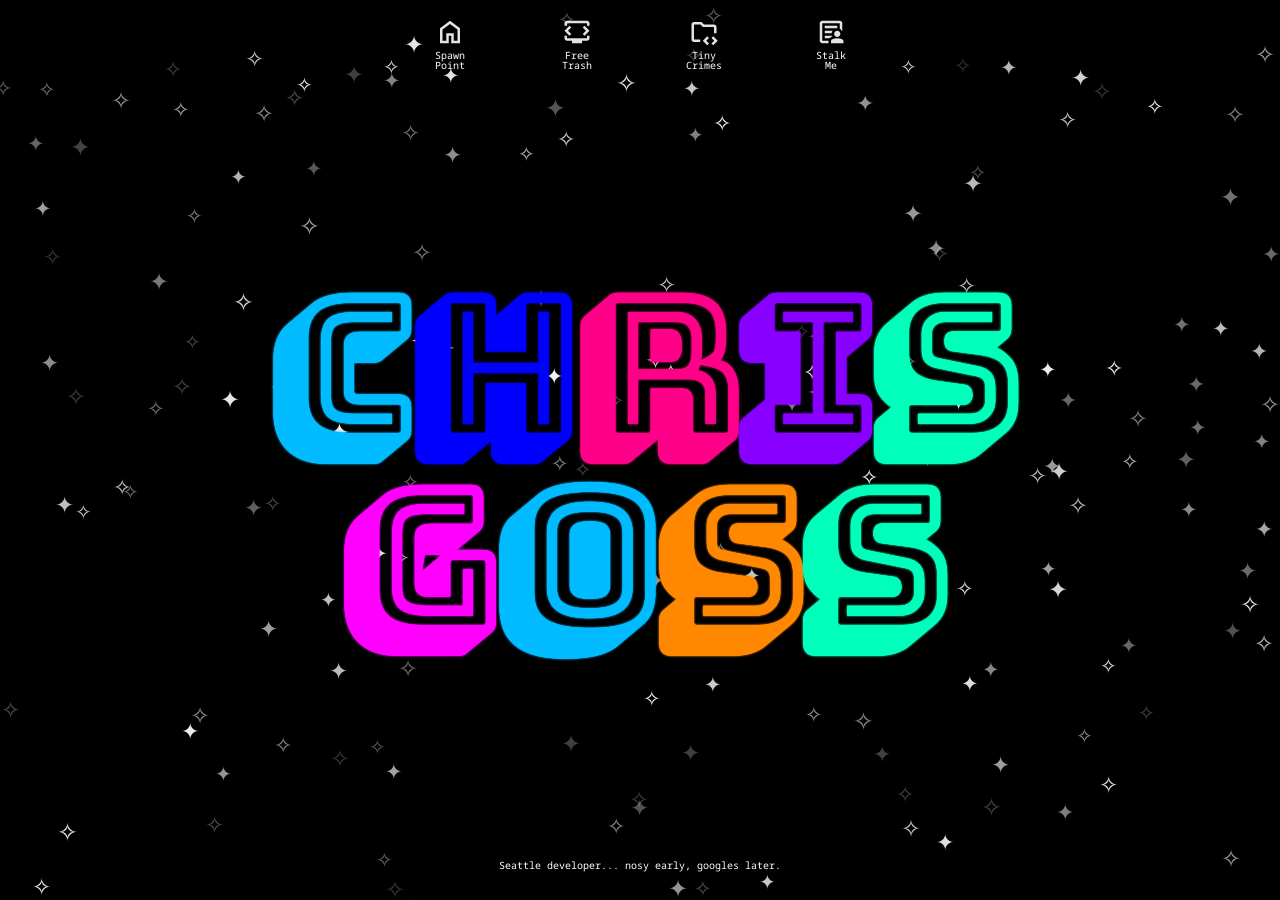
==== commit 39f8692a: "still adjusting things relating to font size gotta split font size lg/marquee into two separate thin" ====
--- a/index.html
+++ b/index.html
@@ -5,6 +5,14 @@
      <meta charset="UTF-8">
      <meta name="viewport" content="width=device-width, initial-scale=1.0">
      <title>✨Chris Goss | Portfolio✨</title>
+
+     <link rel="preconnect" href="https://fonts.googleapis.com">
+     <link rel="preconnect" href="https://fonts.gstatic.com" crossorigin>
+     <link
+          rel="stylesheet"
+          href="https://fonts.googleapis.com/css2?family=Noto+Sans+Mono:wght@400;600&family=Bungee+Shade&display=swap"
+     >
+
      <link rel="stylesheet" href="style.css">
 </head>
 <body>
@@ -19,7 +27,6 @@
                                    <a href="index.html" class="nav-link">
                                         <img src="images/home.svg" class="nav-icon" alt="" aria-hidden="true">
                                         <span class="nav-label">Spawn<br>Point</span>
-                                        <!-- <span class="nav-desc">Origin story.</span> -->
                                    </a>
                               </li>
 
@@ -27,7 +34,6 @@
                                    <a href="games/sparkle-seeker/sparkle-seeker.html" class="nav-link">
                                         <img src="images/showcase.svg" class="nav-icon" alt="" aria-hidden="true">
                                         <span class="nav-label">Free<br>Trash</span>
-                                        <!-- <span class="nav-desc">Playable nonsense.</span> -->
                                    </a>
                               </li>
 
@@ -35,7 +41,6 @@
                                    <a href="https://github.com/cgoss-dev" class="nav-link" target="_blank" rel="noopener noreferrer">
                                         <img src="images/github.svg" class="nav-icon" alt="" aria-hidden="true">
                                         <span class="nav-label">Tiny<br>Crimes</span>
-                                        <!-- <span class="nav-desc">Code experiments.</span> -->
                                    </a>
                               </li>
 
@@ -43,7 +48,6 @@
                                    <a href="https://linkedin.com/chrisgoss206" class="nav-link" target="_blank" rel="noopener noreferrer">
                                         <img src="images/indeed.svg" class="nav-icon" alt="" aria-hidden="true">
                                         <span class="nav-label">Stalk<br>Me</span>
-                                        <!-- <span class="nav-desc">Digital footprints.</span> -->
                                    </a>
                               </li>
                          </ul>
@@ -73,4 +77,4 @@
      </div>
      <script src="script.js"></script>
 </body>
-</html>+</html>
--- a/style.css
+++ b/style.css
@@ -1,158 +1,111 @@
 /* NOTE: MAIN ROOT CSS */
 
-@import url("https://fonts.googleapis.com/css2?family=Noto+Sans+Mono:wght@400;600&display=swap");
-@import url("https://fonts.googleapis.com/css2?family=Bungee+Shade&display=swap");
-
 :root {
-     /* COLOR */
-
-     --bg-color: #000000;
-     --text-color: #ffffff;
-     --accent-color: white;
-     --content-width: min(100%, 40rem);
-
-     /* SHARED RAINBOW COLOR ENGINE PALETTE */
-     /* Core JS + background JS can both pull from these if needed. */
-
-     --rainbow-pink: #ea76cb;
-     --rainbow-red: #d20f39;
-     --rainbow-maroon: #e64553;
-     --rainbow-peach: #fe640b;
-     --rainbow-flamingo: #dd7878;
-     --rainbow-yellow: #df8e1d;
-     --rainbow-green: #40a02b;
-     --rainbow-teal: #179299;
-     --rainbow-sky: #04a5e5;
-     --rainbow-blue: #1e66f5;
-     --rainbow-lavender: #7287fd;
-     --rainbow-violet: #8839ef;
-
-     /* PAGE LAYOUT */
-
-     --page-width-wide: 72rem;
-     --page-padding-y: clamp(1rem, 2vw, 1.5rem);
-     --page-padding-x: calc(var(--page-padding-y) * 1);
-     --page-section-gap: var(--page-padding-y);
-
-     --menu-button-color: var(--text-color);
-     --menu-canvasboard-width-min: 10em;
-     --menu-item-padding: 0.5em;
-
-     /* TEXT */
-
-     --font-body: "Noto Sans Mono", monospace;
-     --font-fancy: "Bungee Shade", monospace;
-
-     --header-text-align: left;
-
-     /* NOTE: TEXT SIZE */
-     --text-size-marquee: 64px;
-     --text-size-marquee: clamp(2.5rem, 25vw, 10rem);
-
-     --text-size-large: 32px;
-     --text-size-large: clamp(1.5rem, 10vw, 3rem);
-
-     --text-size-medium: 16px;
-     --text-size-medium: clamp(1rem, 7vw, 2rem);
-
-     --text-size-small: 8px;
-     --text-size-small: clamp(0.5rem, 3vw, 1rem);
-
-
-     /* Tagline size controls were added here.
-     SM can keep size; XS can shrink a little if needed. */
-     --text-size-tagline: clamp(0.8rem, 3vw, 1rem);
-     --text-size-tagline-xs: clamp(0.75rem, 3vw, 1rem);
-
-     --text-color-marquee: var(--text-color);
-     --text-color-medium: var(--text-color);
-     --text-color-small: var(--text-color);
-
-     /* JS TEXT COLOR CYCLE CONTROL */
-     /* Core JS reads this exact variable name. */
-
-     --text-rainbow-cycle-speed: 900;
-     --text-rainbow-transition-speed: 0.2s;
-     --text-rainbow-transition-style: ease-in-out;
-
-     /* GLOW */
-
-     --glow-depth: 0 0.75rem 1.75rem rgba(0, 0, 0, 0.5);
-
-     --glow-core: 0 0 clamp(0.02rem, 0.08vw, 0.05rem);
-     --glow-soft: 0 0 clamp(0.08rem, 0.3vw, 0.25rem);
-     --glow-wide: 0 0 clamp(0.25rem, 0.9vw, 0.75rem);
-     --glow-max: 0 0 1rem;
-
-     --glow-text:
-          var(--glow-core) currentColor,
-          var(--glow-soft) currentColor,
-          var(--glow-wide) currentColor;
-
-     --glow-canvasboard:
-          var(--glow-depth),
-          var(--glow-wide) var(--canvasboard-glow-color),
-          var(--glow-max) var(--canvasboard-glow-color);
-
-     /* Core JS reads these exact names for bungee-style +/- glow. */
-     /* Leaving these variables in place so JS does not break, but neutralizing them. */
-     --glow-bg-particle-blur: 10;
-     --glow-game-particle-blur: 10;
-     --bungee-shadow-offset-1: 0 0 0 transparent;
-     --bungee-shadow-offset-2: 0 0 0 transparent;
-
-     /* PANEL / BOX STYLING */
-
-     --canvasboard-radius: 1em;
-     --canvasboard-border-width: 0.25em;
-     --canvasboard-border-color: var(--accent-color);
-     --canvasboard-border: var(--canvasboard-border-width) solid var(--canvasboard-border-color);
-     --canvasboard-glow-color: var(--accent-color);
+     /* THEME COLORS */
+          --color-bg: #000;
+          --color-text: #fff;
+          --color-rainbow: #fff; /*this is given the rainbow effect in the root js file*/
+          --translucent-none: rgba(0, 0, 0, 0);
+          --translucent-soft: rgba(0, 0, 0, 0.25);
+          --translucent-medium: rgba(0, 0, 0, 0.5);
+          --translucent-strong: rgba(0, 0, 0, 0.75);
+          --opaque-soft: rgba(255, 255, 255, 0.25);
+          --opaque-medium: rgba(255, 255, 255, 0.5);
+          --opaque-strong: rgba(255, 255, 255, 0.75);
+
+     /* RAINBOW PALETTE (KATE MORLEY 12-BIT RAINBOW PALETTE) */
+          --rainbow-red: #f00;
+          --rainbow-orange: #f80;
+          --rainbow-yellow: #ff0;
+
+          --rainbow-lime: #bf0;
+          --rainbow-green: #0f0;
+          --rainbow-mint: #0fb;
+          
+          --rainbow-cyan: #0ff;
+          --rainbow-sky: #0bf;
+          --rainbow-blue: #00f;
+
+          --rainbow-violet: #80f;
+          --rainbow-magenta: #f0f;
+          --rainbow-rose: #f08;
+
+     /* LAYOUT */
+          --page-width-wide: 75rem;
+          --page-padding-y: 1rem;
+          --page-padding-x: var(--page-padding-y);
+          --page-section-gap: var(--page-padding-y);
+          --nav-height: clamp(2rem, 4vh, 4rem);
+          --hero-gap: clamp(1rem, 4vh, 2rem);
+          --content-width: min(100%, 40rem);
+
+     /* TYPOGRAPHY */
+          --font-body: "Noto Sans Mono", monospace;
+          --font-display: "Bungee Shade", monospace;
+          --font-size-lg: clamp(5rem, 15vw, 25rem); /*gotta make a separate one for the marquee*/
+          --font-size-md: 20px;
+          --font-size-sm: 10px;
+
+     /* COMPONENTS */
+          /* MENU */
+               --menu-button-color: var(--color-text);
+               --menu-panel-min-width: 10em;
+               --menu-item-padding: 0.25em;
+
+          /* NAV */
+               --nav-panel-width: 100%;
+               --nav-pill-gap: clamp(0.4rem, 0.7vw, 0.8rem);
+               --nav-pill-padding-y: 0.5rem;
+               --nav-pill-padding-x: 0.5rem;
+               --nav-icon-size: clamp(2rem, 5vw, 3rem);
+
+          /* PANEL */
+               --panel-radius: 1em;
+               --panel-border-width: 0.5rem;
+               --panel-border-color: var(--color-text);
+               --panel-glow-color: var(--color-text);
+               --panel-border: var(--panel-border-width) solid var(--panel-border-color);
+
+     /* EFFECTS */
+          /* GLOW */
+               --glow-core: 0 0 clamp(0.01rem, 0.04vw, 0.03rem);
+               --glow-soft: 0 0 clamp(0.04rem, 0.15vw, 0.12rem);
+               --glow-wide: 0 0 clamp(0.08rem, 0.3vw, 0.25rem);
+               --glow-text:
+                    var(--glow-core) currentColor,
+                    var(--glow-soft) currentColor,
+                    var(--glow-wide) currentColor;
+               --glow-panel:
+                    var(--glow-depth),
+                    var(--glow-wide) var(--panel-glow-color),
+                    var(--glow-max) var(--panel-glow-color);
+
+          /* RAINBOW CYCLE */
+               --text-rainbow-cycle-speed: 1600;
+               --text-rainbow-transition-speed: 0.02s;
+               --text-rainbow-transition-style: ease-in-out;
+
+          /* SPARKLES */
+               --sparkle-opacity: 1;
+               --sparkle-count-max: 180;
+               --sparkle-density: 0.00015;
+               --sparkle-size-min: 20;
+               --sparkle-size-max: 25;
+               --sparkle-speed-min: 0.2;
+               --sparkle-speed-max: 0.7;
+               --sparkle-wobble-speed-min: 0.005;
+               --sparkle-wobble-speed-max: 0.02;
+               --sparkle-wobble-amount-min: 5;
+               --sparkle-wobble-amount-max: 15;
+               --sparkle-opacity-min: 0.2;
+               --sparkle-opacity-max: 1;
+               --sparkle-respawn-offset-top: -20;
+               --sparkle-respawn-offset-bottom: 24;
 
      /* LAYERS */
-
-     --sparkle-layer-z: -1;
-     --ui-layer-z: 2;
-     --menu-layer-z: 20;
-
-     /* BACKGROUND SPARKLE CONTROL CENTER */
-
-     --sparkle-opacity: 1;
-     --sparkle-count-max: 180;
-     --sparkle-density: 0.00015;
-     --sparkle-size-min: 20;
-     --sparkle-size-max: 25;
-     --sparkle-speed-min: 0.2;
-     --sparkle-speed-max: 0.7;
-     --sparkle-wobble-speed-min: 0.005;
-     --sparkle-wobble-speed-max: 0.02;
-     --sparkle-wobble-amount-min: 5;
-     --sparkle-wobble-amount-max: 15;
-     --sparkle-opacity-min: 0.2;
-     --sparkle-opacity-max: 1;
-     --sparkle-respawn-offset-top: -20;
-     --sparkle-respawn-offset-bottom: 24;
-
-     /* BREAKPOINTS */
-
-     --breakpoint-sm-max: 40rem;
-     --breakpoint-md-max: 64rem;
-     --breakpoint-lg-max: 90rem;
-
-     /* SHARED SPACING */
-
-     --nav-height: clamp(3rem, 8vh, 4rem);
-     --hero-gap: clamp(1rem, 4vh, 2rem);
-
-     /* NAV SIZE CONTROL */
-     /* Tighter clamp values are used here so a single row is kept longer. */
-
-     --nav-panel-width: 100%;
-     --nav-pill-gap: clamp(1.5rem, 1vw, 2rem);
-     --nav-pill-padding-y: 0.5rem;
-     --nav-pill-padding-x: 0.5rem;
-
-     --nav-icon-size: clamp(2rem, 5vw, 3rem);
+          --z-sparkle: -1;
+          --z-ui: 2;
+          --z-menu: 20;
 }
 
 /* NON-ROOT CORE */
@@ -163,9 +116,9 @@
      box-sizing: border-box;
 }
 
-/* Base document sizing is kept together here for easier scanning. */
+/* ⭐️ 🔟 ⭐️ */
 html {
-     font-size: 16px;
+     font-size: 10px;
      overflow-x: hidden;
 }
 
@@ -174,8 +127,8 @@
      padding: 0;
      text-align: left;
      min-height: 100dvh;
-     background: var(--bg-color);
-     color: var(--text-color);
+     background: var(--color-bg);
+     color: var(--color-text);
      font-family: var(--font-body);
      position: relative;
      overflow-x: hidden;
@@ -187,11 +140,11 @@
      max-width: 100%;
      min-height: 100dvh;
      margin: 0 auto;
-     padding: var(--page-padding-y) var(--page-padding-x);
+     padding: 1rem 0.5rem 3rem;
      position: relative;
-     z-index: var(--ui-layer-z);
+     z-index: var(--z-ui);
      display: grid;
-     grid-template-rows: auto 1fr;
+     grid-template-rows: auto 1fr auto;
      overflow: visible;
 }
 
@@ -205,7 +158,7 @@
      display: block;
      pointer-events: none;
      opacity: var(--sparkle-opacity);
-     z-index: var(--sparkle-layer-z);
+     z-index: var(--z-sparkle);
 }
 
 /* NOTE: HEADER */
@@ -227,9 +180,9 @@
 
 .site-header {
      width: 100%;
-     max-width: 1000px;
-     margin: 0 auto;
-     z-index: var(--menu-layer-z);
+     max-width: 50rem;
+     margin: 0 auto;
+     z-index: var(--z-menu);
      min-width: 0;
 }
 
@@ -239,9 +192,9 @@
      display: flex;
      align-items: center;
      justify-content: center;
-     gap: 1rem;
-     min-width: 0;
-     padding-bottom: 0.25em;
+     gap: 0.5rem;
+     min-width: 0;
+     padding-bottom: 0;
 }
 
 h1 {
@@ -262,7 +215,7 @@
 
 .dropdown-low {
      position: relative;
-     z-index: var(--menu-layer-z);
+     z-index: var(--z-menu);
      display: flex;
      flex-direction: column;
      align-items: center;
@@ -277,28 +230,24 @@
      display: none;
      align-items: center;
      justify-content: center;
-     width: 3rem;
-     height: 3rem;
+     width: 1rem;
+     height: 1rem;
      padding: 0;
      margin: 0;
-     background: rgba(0, 0, 0, 0.75);
-     border: var(--canvasboard-border);
+     border: var(--panel-border);
      border-radius: 999px;
      outline: none;
      cursor: pointer;
-     font-family: var(--font-fancy);
+     font-family: var(--font-display);
      font-size: 1rem;
-     line-height: 1.25;
+     line-height: 1;
      color: var(--menu-button-color);
      -webkit-text-fill-color: currentColor;
      text-shadow: var(--glow-text);
      opacity: 1;
      transform: none;
      filter: none;
-     box-shadow: var(--glow-canvasboard);
-
-     /* NOTE: SIMPLE HOVER RESPONSE
-     Color and glow are eased here. Scale motion is intentionally omitted here. */
+     box-shadow: var(--glow-panel);
      transition:
           color 0.2s ease-in-out,
           text-shadow 0.2s ease-in-out,
@@ -307,7 +256,8 @@
           background-color 0.2s ease-in-out;
 }
 
-.nav-button-open, .nav-button-close {
+.nav-button-open,
+.nav-button-close {
      position: absolute;
      inset: 0;
      display: inline-flex;
@@ -382,8 +332,8 @@
      margin: 0;
      padding: 0;
      min-width: 0;
-     flex: 1 1 9rem;
-     font-size: var(--text-size-small);
+     flex: 1 5rem;
+     font-size: var(--font-size-sm);
      text-align: center;
 }
 
@@ -399,14 +349,14 @@
      width: 100%;
      max-width: 100%;
      min-width: 0;
-     padding: var(--nav-pill-padding-y) var(--nav-pill-padding-x);
-     color: var(--text-color-medium);
-     background: transparent;
+     padding: 0.4rem;
+     color: var(--color-text);
+     background: none;
      border-radius: 999px;
      cursor: pointer;
      text-align: center;
      white-space: normal;
-     gap: clamp(0rem, 0.5vw, 0.7rem);
+     gap: 0.35rem;
      transition:
           background-color 0.2s ease-in-out,
           color 0.2s ease-in-out,
@@ -417,9 +367,8 @@
 .nav-link:hover,
 .nav-link:active,
 .nav-link:focus-visible {
-     color: var(--text-color);
+     color: var(--color-text);
      text-shadow: var(--glow-text);
-     background: rgba(255, 255, 255, 0.08);
 }
 
 /* NOTE: EMOJI ICON CONTROL */
@@ -437,8 +386,6 @@
      border: none;
      box-shadow: none;
      outline: none;
-
-     /* Hover glow is matched to label glow here. */
      transition:
           filter 0.2s ease-in-out,
           opacity 0.2s ease-in-out,
@@ -462,7 +409,7 @@
 }
 
 .nav-label {
-     font-size: var(--text-size-small);
+     font-size: var(--font-size-sm);
      line-height: 1;
      white-space: normal;
      overflow-wrap: normal;
@@ -472,15 +419,15 @@
 
 .nav-desc {
      display: none;
-     font-size: var(--text-size-small);
-     opacity: 0.78;
+     font-size: var(--font-size-sm);
+     opacity: 0.75;
      white-space: normal;
      overflow-wrap: normal;
      word-break: keep-all;
      text-wrap: balance;
 }
 
-/* Dropdown trigger was removed here. */
+/* FIXME: cant remember why i needed this. Dropdown trigger was removed here. */
 .nav-button,
 .nav-button-open,
 .nav-button-close {
@@ -494,25 +441,25 @@
      max-width: 100%;
      min-width: 0;
      margin: 0 auto;
-     flex: 1;
-     display: flex;
-     flex-direction: column;
-}
-
-.hero-stack {
-     width: 100%;
-     max-width: 100%;
-     margin: 0 auto;
+     padding: 1rem 0;
      flex: 1;
      min-height: 0;
-     min-width: 0;
-     position: relative;
+     display: flex;
+     align-items: center;
+     justify-content: center;
+}
+
+.hero-stack {
+     width: 100%;
+     max-width: 100%;
+     min-width: 0;
+     margin: 0 auto;
      display: flex;
      flex-direction: column;
-     justify-content: center;
-     align-items: center;
+     align-items: center;
+     justify-content: center;
      gap: 0;
-     padding: 0 0 calc(1rem + var(--page-padding-y));
+     padding: 0;
 }
 
 .hero-stack h1 {
@@ -527,17 +474,15 @@
 .hero-blurb {
      width: 100%;
      max-width: 100%;
-     flex: 0 0 auto;
-     margin: 0 auto;
-     padding-inline: var(--page-padding-x);
-     display: flex;
-     align-items: center;
-     justify-content: center;
-     min-width: 0;
-     position: absolute;
-     left: 50%;
-     bottom: var(--page-padding-y);
-     transform: translateX(-50%);
+     margin: 0 auto;
+     display: flex;
+     align-items: center;
+     justify-content: center;
+     min-width: 0;
+     position: static;
+     left: auto;
+     bottom: auto;
+     transform: none;
 }
 
 /* NOTE: MARQUEE */
@@ -552,8 +497,8 @@
      margin: 0 auto;
      padding: 0;
      text-align: center;
-     font-family: var(--font-fancy);
-     font-size: var(--text-size-marquee);
+     font-family: var(--font-display);
+     font-size: var(--font-size-lg);
      line-height: 1;
 }
 
@@ -570,8 +515,6 @@
      text-shadow: var(--glow-text);
 }
 
-
-
 .marquee-word,
 .marquee-break {
      text-align: center;
@@ -583,11 +526,9 @@
      width: 100%;
      max-width: 100%;
      margin: 0 auto;
-     padding-top: clamp(0.2rem, 0.5vh, 0.25rem);
-     padding-left: 0;
-     padding-right: 0;
-     color: var(--text-color-small);
-     font-size: var(--text-size-tagline);
+     padding: 0;
+     color: var(--color-text);
+     font-size: var(--font-size-sm);
      line-height: 1;
      text-align: center;
      white-space: normal;
@@ -605,15 +546,15 @@
 /* NOTE: RESPONSIVE NAV MODES */
 
 /* ========================= */
-/* LG >= 60rem  */
+/* LG >= 60rem */
 /* ========================= */
 
 @media (min-width: 60rem) {
      .nav-link {
           flex-direction: column;
-          gap: clamp(0rem, 0.35vw, 0.35rem);
-          padding-top: 0.8rem;
-          padding-bottom: 0.8rem;
+          gap: 0.25rem;
+          padding-top: 0.7rem;
+          padding-bottom: 0.7rem;
      }
 
      .nav-menu li {
@@ -631,7 +572,7 @@
      .tagline {
           white-space: nowrap;
           overflow-wrap: normal;
-          font-size: var(--text-size-tagline);
+          font-size: var(--font-size-sm);
      }
 
      .tagline-break {
@@ -640,12 +581,12 @@
 }
 
 /* ========================= */
-/* MD 40–60 */
+/* MD 40-60 */
 /* ========================= */
 
 @media (min-width: 40.0001rem) and (max-width: 59.9999rem) {
      .nav-link {
-          gap: clamp(0rem, 0.5vw, 0.6rem);
+          gap: 0.3rem;
           flex-direction: column;
           align-items: center;
      }
@@ -665,7 +606,7 @@
      .tagline {
           white-space: nowrap;
           overflow-wrap: normal;
-          font-size: var(--text-size-tagline);
+          font-size: var(--font-size-sm);
      }
 
      .tagline-break {
@@ -680,7 +621,7 @@
 @media (min-width: 20.0001rem) and (max-width: 40rem) {
      .nav-link {
           gap: 0;
-          padding-inline: 0.1rem;
+          padding-inline: 0.35rem;
           flex-direction: column;
           align-items: center;
      }
@@ -705,12 +646,12 @@
           word-break: keep-all;
           text-wrap: balance;
           line-height: 1;
-          font-size: var(--text-size-small);
+          font-size: var(--font-size-sm);
      }
 
      .tagline {
           white-space: normal;
-          font-size: var(--text-size-tagline);
+          font-size: var(--font-size-sm);
           line-height: 1;
      }
 
@@ -737,7 +678,7 @@
 
      .nav-list {
           justify-content: center;
-          gap: clamp(0.2rem, 1vw, 0.4rem);
+          gap: clamp(0.1rem, 0.6vw, 0.25rem);
      }
 
      .nav-menu li {
@@ -759,7 +700,7 @@
 
      .tagline {
           white-space: normal;
-          font-size: var(--text-size-tagline-xs);
+          font-size: var(--font-size-sm);
           line-height: 1;
      }
 
@@ -777,25 +718,28 @@
      }
 }
 
-
-
 /* NOTE: GAME-SPECIFIC */
 
 /* SPARKLE SEEKER */
 
 .game-container {
-     /* width: 90%;
-     height: 90%; */
-     aspect-ratio: 1 / 1;
-     margin: 0 auto;
-     border: var(--canvasboard-border);
-     border-radius: var(--canvasboard-radius);
-     box-shadow: var(--glow-canvasboard);
-     background: rgba(0, 0, 0, 0.75);
+     width: min(92vw, 75rem);
+     height: clamp(
+          calc(min(100vw, 75rem) * 0.75),
+          75dvh,
+          calc(min(100vw, 75rem) * 1.25)
+     );
+
+     margin: 0 auto;
+     border: var(--panel-border);
+     border-radius: var(--panel-radius);
+     box-shadow: var(--glow-panel);
+     background: var(--translucent-strong);
      overflow: hidden;
      display: flex;
      align-items: stretch;
      justify-content: stretch;
+     touch-action: none;
 }
 
 #miniGameCanvas {
@@ -803,4 +747,25 @@
      height: 100%;
      display: block;
      border-radius: inherit;
-}+     background: var(--translucent-medium);
+     touch-action: none;
+}
+
+/* REQ TO PREVENT HOLD/FAST CLICK FROM HIGHLIGHTING ON MOBILE */
+
+html,
+body,
+.body-ody,
+.main-squeeze,
+.hero-stack,
+.game-container,
+#miniGameCanvas {
+     -webkit-user-select: none;
+     user-select: none;
+     -webkit-touch-callout: none;
+     -webkit-tap-highlight-color: transparent;
+}
+
+body {
+     overscroll-behavior: none;
+}
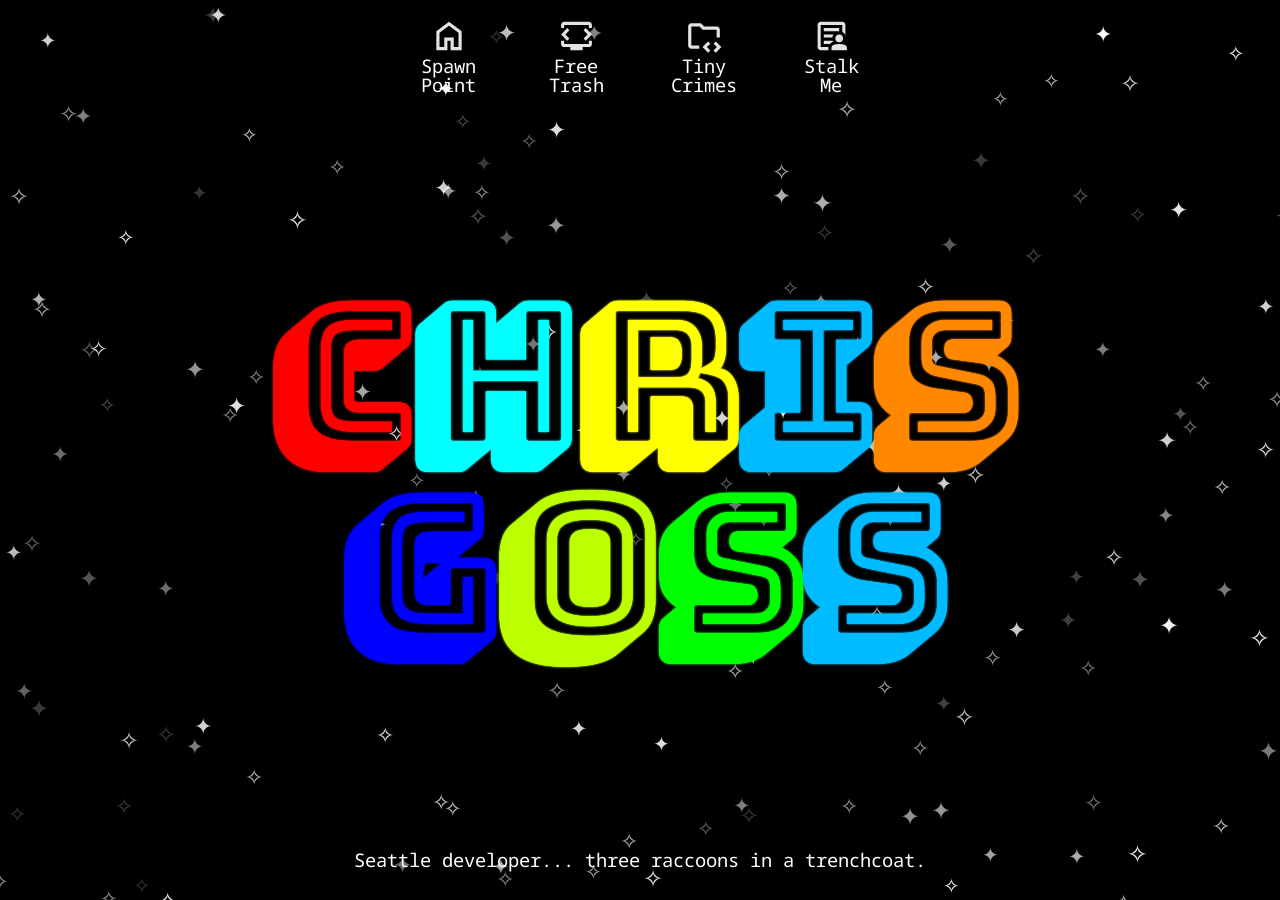
==== commit 3781fae2: "💖 REFACTOR COMPLETE" ====
--- a/index.html
+++ b/index.html
@@ -31,7 +31,7 @@
                               </li>
 
                               <li>
-                                   <a href="games/sparkle-seeker/sparkle-seeker.html" class="nav-link">
+                                   <a href="games/sparkle-seeker/1_SparkleSeeker.html" class="nav-link">
                                         <img src="images/showcase.svg" class="nav-icon" alt="" aria-hidden="true">
                                         <span class="nav-label">Free<br>Trash</span>
                                    </a>
@@ -45,7 +45,7 @@
                               </li>
 
                               <li>
-                                   <a href="https://linkedin.com/chrisgoss206" class="nav-link" target="_blank" rel="noopener noreferrer">
+                                   <a href="https://linkedin.com/in/chrisgoss206" class="nav-link" target="_blank" rel="noopener noreferrer">
                                         <img src="images/indeed.svg" class="nav-icon" alt="" aria-hidden="true">
                                         <span class="nav-label">Stalk<br>Me</span>
                                    </a>
--- a/style.css
+++ b/style.css
@@ -42,9 +42,10 @@
      /* TYPOGRAPHY */
           --font-body: "Noto Sans Mono", monospace;
           --font-display: "Bungee Shade", monospace;
-          --font-size-lg: clamp(5rem, 15vw, 25rem); /*gotta make a separate one for the marquee*/
-          --font-size-md: 20px;
-          --font-size-sm: 10px;
+          --font-size-marquee: clamp(6.00rem, 15.00vw, 25.00rem);
+          --font-size-lg: clamp(1.5rem, 4vw, 2.5rem);     /* 15px to 25px */
+          --font-size-md: clamp(1.125rem, 3vw, 1.875rem); /* 11.25px to 18.75px */
+          --font-size-sm: clamp(0.75rem, 2vw, 1.25rem);   /* 7.5px to 12.5px */
 
      /* COMPONENTS */
           /* MENU */
@@ -54,10 +55,15 @@
 
           /* NAV */
                --nav-panel-width: 100%;
-               --nav-pill-gap: clamp(0.4rem, 0.7vw, 0.8rem);
+               --nav-pill-gap: 1rem;
                --nav-pill-padding-y: 0.5rem;
                --nav-pill-padding-x: 0.5rem;
-               --nav-icon-size: clamp(2rem, 5vw, 3rem);
+               --nav-icon-size: calc(var(--font-size-lg) * 1.5);
+               --nav-label-size: var(--font-size-md);
+               --nav-desc-size: var(--font-size-sm);
+
+          /* HERO */
+               --tagline-size: var(--font-size-md);
 
           /* PANEL */
                --panel-radius: 1em;
@@ -409,7 +415,7 @@
 }
 
 .nav-label {
-     font-size: var(--font-size-sm);
+     font-size: var(--nav-label-size);
      line-height: 1;
      white-space: normal;
      overflow-wrap: normal;
@@ -419,7 +425,7 @@
 
 .nav-desc {
      display: none;
-     font-size: var(--font-size-sm);
+     font-size: var(--nav-desc-size);
      opacity: 0.75;
      white-space: normal;
      overflow-wrap: normal;
@@ -498,7 +504,7 @@
      padding: 0;
      text-align: center;
      font-family: var(--font-display);
-     font-size: var(--font-size-lg);
+     font-size: var(--font-size-marquee);
      line-height: 1;
 }
 
@@ -528,7 +534,7 @@
      margin: 0 auto;
      padding: 0;
      color: var(--color-text);
-     font-size: var(--font-size-sm);
+     font-size: var(--tagline-size);
      line-height: 1;
      text-align: center;
      white-space: normal;
@@ -572,7 +578,7 @@
      .tagline {
           white-space: nowrap;
           overflow-wrap: normal;
-          font-size: var(--font-size-sm);
+          font-size: var(--tagline-size);
      }
 
      .tagline-break {
@@ -606,7 +612,7 @@
      .tagline {
           white-space: nowrap;
           overflow-wrap: normal;
-          font-size: var(--font-size-sm);
+          font-size: var(--tagline-size);
      }
 
      .tagline-break {
@@ -646,12 +652,12 @@
           word-break: keep-all;
           text-wrap: balance;
           line-height: 1;
-          font-size: var(--font-size-sm);
+          font-size: var(--nav-label-size);
      }
 
      .tagline {
           white-space: normal;
-          font-size: var(--font-size-sm);
+          font-size: var(--tagline-size);
           line-height: 1;
      }
 
@@ -691,6 +697,7 @@
           word-break: keep-all;
           text-wrap: balance;
           line-height: 1.1;
+          font-size: var(--nav-label-size);
      }
 
      .nav-icon {
@@ -700,7 +707,7 @@
 
      .tagline {
           white-space: normal;
-          font-size: var(--font-size-sm);
+          font-size: var(--tagline-size);
           line-height: 1;
      }
 
